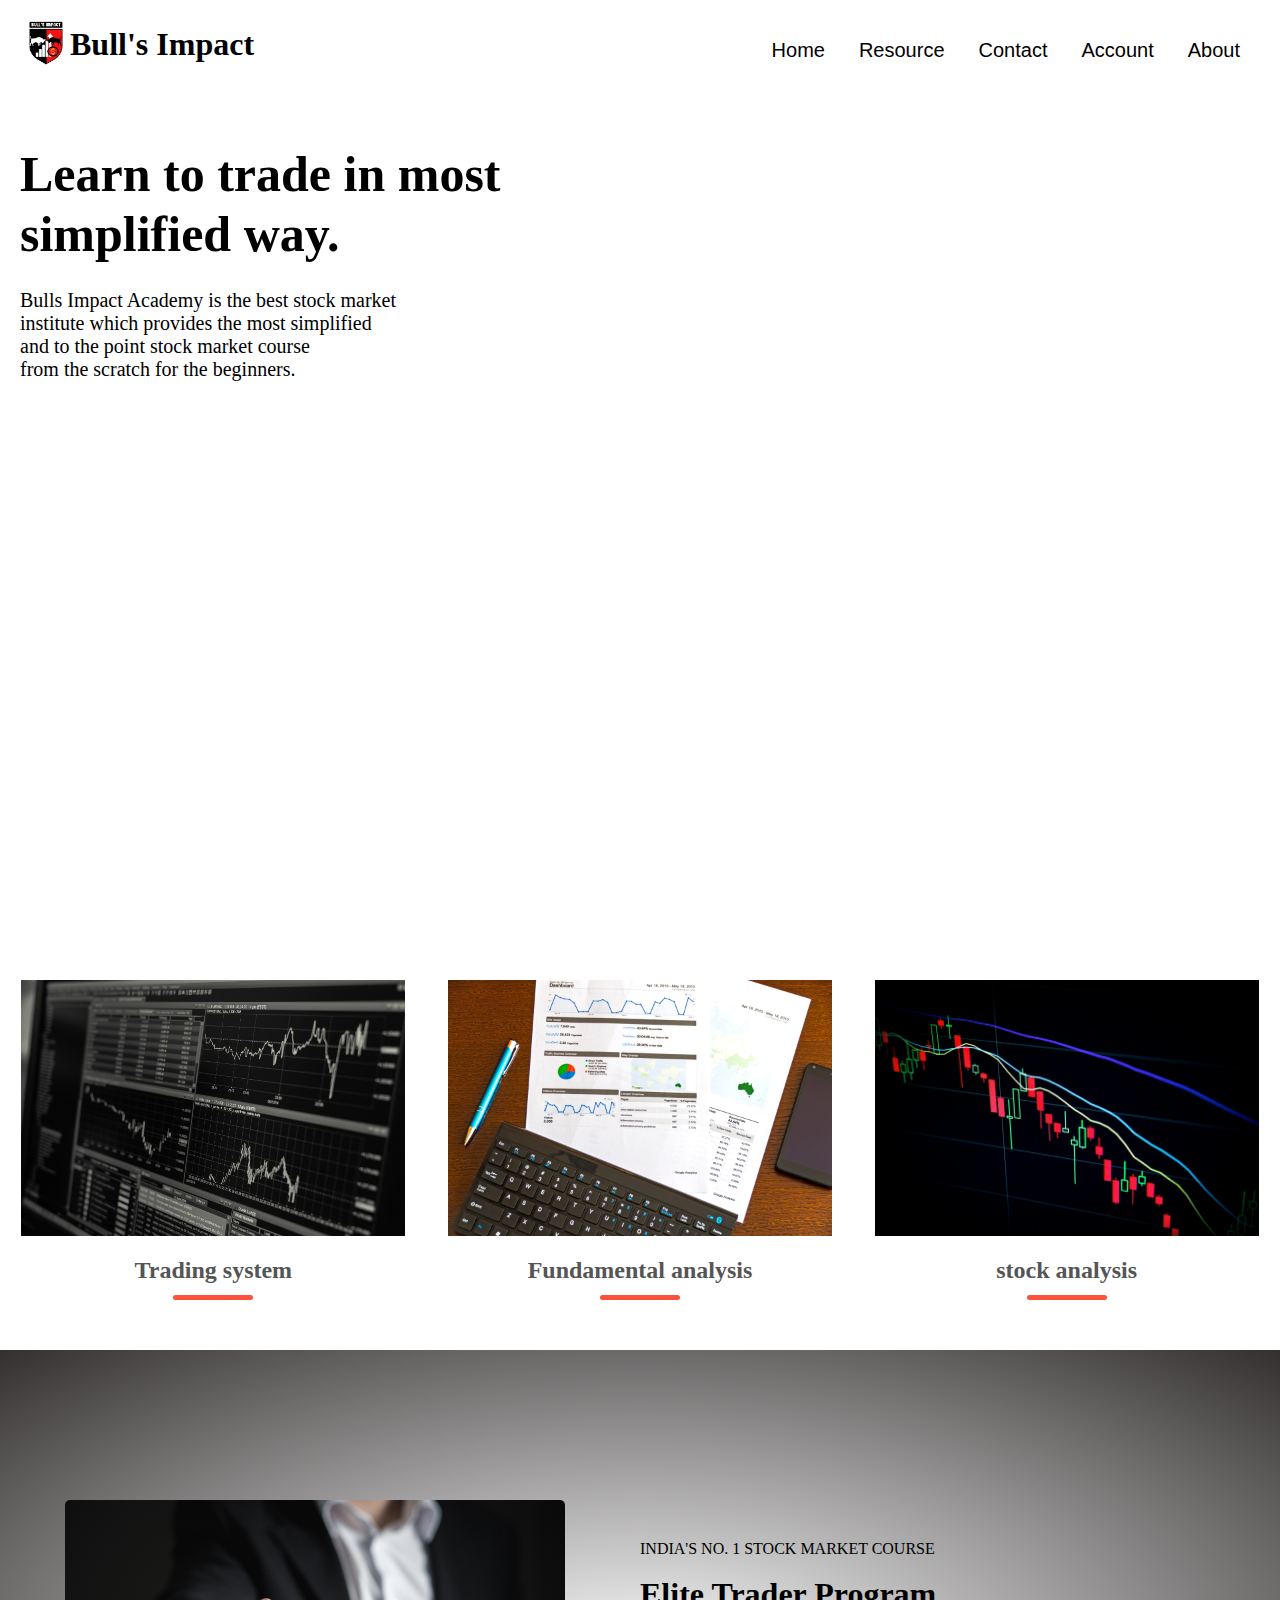
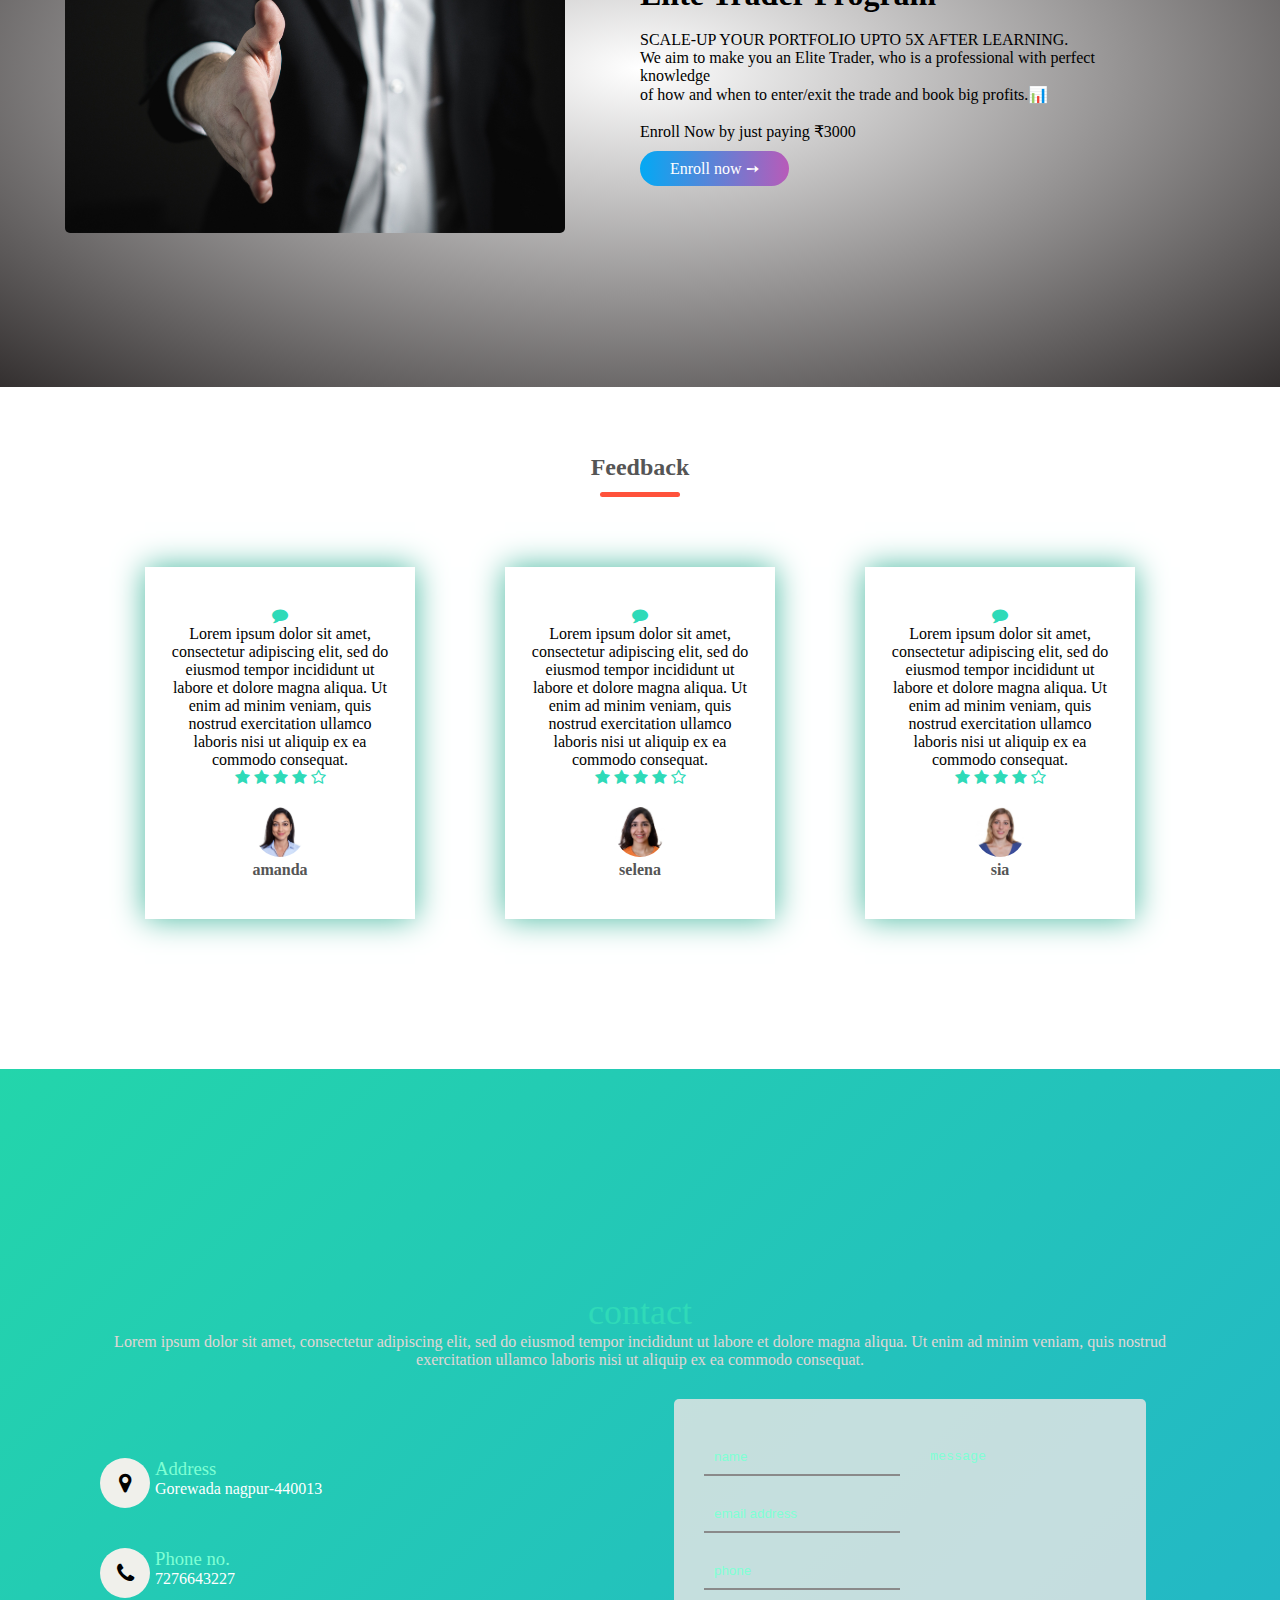
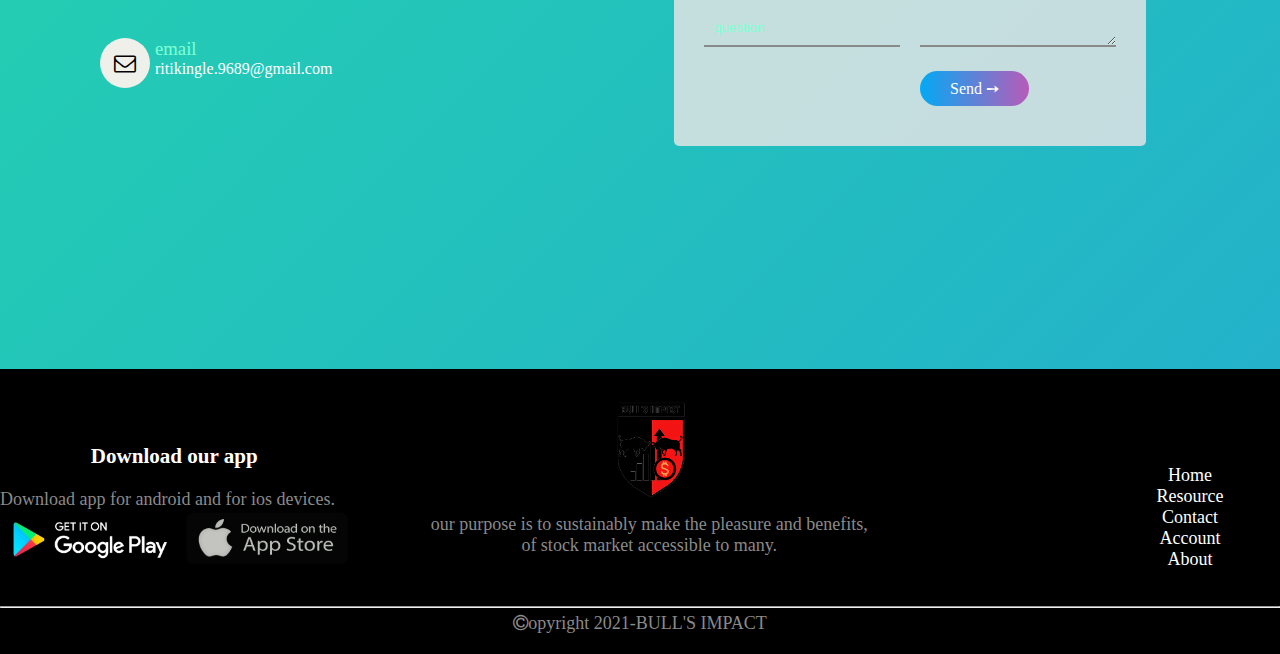
==== index.html @ 1a5db862 "f" ====
<!DOCTYPE html>
<html lang="en">
<head>
    <meta charset="UTF-8">
    <meta name="viewport" content="width=device-width, initial-scale=1.0">
    <meta http-equiv="X-UA-Compatible" content="ie=edge">
    <title>Bullsimpact</title>
    <link rel="icon" type="image/png" href="images/logo.png">
    <link rel="stylesheet"  href="css/main.css">
    <link rel="stylesheet" href="https://stackpath.bootstrapcdn.com/font-awesome/4.7.0/css/font-awesome.min.css">

</head>
<body>
    
  <!--------section 1-----> 
    <div class="header">
        <div class="container">
            <div class="navbar">
               <a href="" ><img src="images/logo.png" width="50px" height="45px" ></a>
                <h1>Bull's Impact</h1> 
                <nav>
                    <ul id="menu">
                        <li><a href="">Home</a></li>
                        <li><a href="">Resource</a></li>
                        <li><a href="">Contact</a></li>
                        <li><a href="">Account</a></li>
                        <li><a href="">About</a></li>
                    </ul>
                </nav>
               <div class="menu-icon"><i class="fa fa-bars" aria-hidden="true" onclick="menutoggle()"></i></div>
            </div>
<!----------section 2----------->
                <div class="row">
                    <div class="sec2">
                        <h1>Learn to trade in most<br> simplified way.</h1> 
                        <p> Bulls Impact Academy is the best stock market<br> institute which provides the most simplified<br> and to the point stock market course<br> from the scratch for the beginners.</p>
                    </div>
                    
                     
                </div>
        </div>
    </div>    
<!--three show images-----section 3---> 

                <div class="categories">
                    <div class="row"> 
                        <div class="column">
                            <img src="images/cat (1).jpg">
                            <h2 class="title">Trading system</h2>
                        </div>
                        
                        <div class="column">    
                            <img src="images/cat (2).jpg">
                            <h2 class="title">Fundamental analysis</h2>
                        </div> 

                        <div class="column">
                            <img src="images/cat (3).jpg">
                            <h2 class="title">stock analysis</h2>
                        </div>
                    </div>  
                </div>   
       
        
        <!-----seection 4 button------>
        <div class="container1">
            <div class="small-container">
                <div class="row">
                    <div class="colm">
                        <img class="colm-img" src="images/enrol-img.jpg">
                    </div>
                    <div class="colm">
                        <p>INDIA'S NO. 1 STOCK MARKET COURSE</p>
                        <br>
                        <h1>Elite Trader Program</h1>
                        <br>
                        <p>SCALE-UP YOUR PORTFOLIO UPTO 5X AFTER LEARNING.<br>
                        We aim to make you an Elite Trader, who is a professional with perfect knowledge<br>
                         of how and when to enter/exit the trade and book big profits.📊</p>
                         <br>
                         <p>Enroll Now by just paying ₹3000</p>
                         <a class="button" href="">Enroll now &#x2799;</a>
                    </div>

                </div>

            </div>

        </div>
<!-------comment section 5---->        
        <div class="comment-section">
            <h2 class="title-comment">Feedback </h2>
            <div class="container">
                <div class="row">                    
                    <div class="column-2">
                         
                            <i class="fa fa-comment" >	</i>
                            <p>Lorem ipsum dolor sit amet, consectetur adipiscing elit, sed do eiusmod tempor incididunt ut labore et dolore magna aliqua. 
                                Ut enim ad minim veniam, quis nostrud exercitation ullamco laboris nisi ut aliquip ex ea commodo consequat.
                                </p>
                                
                            <div class="rating">
                                <i class="fa fa-star"></i>	   			
                                <i class="fa fa-star"></i>
                                <i class="fa fa-star"></i>
                                <i class="fa fa-star"></i> 
                                <i class="fa fa-star-o"></i>  
                            </div>	
                            <img src="images/person1.jpg">
                            <h3>amanda</h3>
                    </div>
                    <div class="column-2">
                        <i class="fa fa-comment" >	</i>
                        <p>Lorem ipsum dolor sit amet, consectetur adipiscing elit, sed do eiusmod tempor incididunt ut labore et dolore magna aliqua. 
                            Ut enim ad minim veniam, quis nostrud exercitation ullamco laboris nisi ut aliquip ex ea commodo consequat.
                            </p>
                            
                        <div class="rating">
                            <i class="fa fa-star"></i>	   			
                            <i class="fa fa-star"></i>
                            <i class="fa fa-star"></i>
                            <i class="fa fa-star"></i> 
                            <i class="fa fa-star-o"></i>  
                        </div>	
                        <img src="images/person2.jpg">
                        <h3>selena </h3>
                    </div>
                    <div class="column-2">
                        <i class="fa fa-comment" >	</i>
                        <p>Lorem ipsum dolor sit amet, consectetur adipiscing elit, sed do eiusmod tempor incididunt ut labore et dolore magna aliqua. 
                            Ut enim ad minim veniam, quis nostrud exercitation ullamco laboris nisi ut aliquip ex ea commodo consequat.
                            </p>
                            
                        <div class="rating">
                            <i class="fa fa-star"></i>	   			
                            <i class="fa fa-star"></i>
                            <i class="fa fa-star"></i>
                            <i class="fa fa-star"></i> 
                            <i class="fa fa-star-o"></i>  
                        </div>	
                        <img src="images/person3.jpg">
                        <h3>sia</h3>
                    </div>


                </div>
            </div>
        </div>
<!-----contact us----->     
 
<section class="contact-2">
	<div class="content">
		<h1>contact</h1>
		<p>Lorem ipsum dolor sit amet, consectetur adipiscing elit, sed do eiusmod tempor incididunt ut labore et dolore magna aliqua. 
			Ut enim ad minim veniam, quis nostrud exercitation ullamco laboris nisi ut aliquip ex ea commodo consequat.</p>
	</div>		

	<div class="contain">
		<div class="contact-info">
			<div class="box">
				<div class="icon"><i class="fa fa-map-marker" aria-hidden="true"></i>
				</div>
					<div class="text">
						<h3>Address</h3>
						<p>Gorewada nagpur-440013</p>
					</div>    
			</div>    
			<div class="box">
				<div class="icon"><i class="fa fa-phone" aria-hidden="true"></i></div>
					<div class="text">
						<h3>Phone no.</h3>
						<p>7276643227</p>
					</div>    
			</div>    
			<div class="box">
				<div class="icon"><i class="fa fa-envelope-o" aria-hidden="true"></i>
				</div>
					<div class="text">
						<h3>email</h3>
						<p>ritikingle.9689@gmail.com</p>
					</div>    
			</div>    
	    </div>
<!-- my contact form -->

		<div class="contact-form">
			<div class="input-field">
				<input type="text" class="input" placeholder="name">
				<input type="text" class="input" placeholder="email address">
				<input type="text" class="input" placeholder="phone ">
				<input type="text" class="input" placeholder="question">
			</div>

			<div class="textarea">
				<textarea placeholder="message"></textarea>
				<div> <a class="button" href="">Send &#x2799;</a> </div>	

			</div>

		</div>

	</div>
</section>

 
<!------foooter------>
        <div class="footer">
            <div class="container">
                <div class="row">
                    <div class="column-fot1">
                        <h3>Download our app </h3>
                        <p>Download app for android and for ios devices.</p>
                        <a href=""><img  src="images/download4.jpg" width="179"></a>
                        <a href=""><img src="images/download3.png" width="165" ></a>
                    </div>
                    <div class="column-fot2">
                        <img src="images/logo.png" >
                        <p>our purpose is to sustainably make the pleasure and benefits,<br> of stock market accessible to many.</p>
                    </div>
                     
                    <div class="column-fot4">
                        <ul>
                            <h3></h3>
                               <li><a href="#top"> Home</a></li>
                               <li><a href=""> Resource</a></li>
                               <li><a href=""> Contact</a></li>
                               <li><a href=""> Account</a></li>
                               <li><a href=""> About</a></li>
                        </ul>
                    </div>
                
                </div>
            </div>
            <div>
                <hr>
                <p class="copyright"><i class="fa fa-copyright" aria-hidden="true"></i>opyright 2021-BULL'S IMPACT</p>
            </div>
        </div>
        <!--java script  -->
        <script>
            var MenuItems= document.getElementById("menu");
            menu.style.maxHeight="0px";
            function menutoggle(){
                        if(menu.style.maxHeight=="0px")
                        {
                            menu.style.maxHeight="200px";
                        }else
                        {
                            menu.style.maxHeight ="0px";
                        }
            }
        </script>
</body>
</html>
---- css/main.css ----
*{
    padding: 0;
    margin:0;
    box-sizing: border-box;
}
  /*section 1*/
.navbar{
        display:flex;
        align-items: center;
        padding:20px;      
}
nav{
    flex:1;
    text-align:right;
    
}
nav ul{
       display: inline-block;
       list-style-type: none;
}
nav ul li{
          display:inline-block;
          margin:10px;  
          margin-right: 20px;                
}
.container{
    max-width:1400px;
    margin:auto;    
}
nav ul li a{
    font-size: 20px;
    text-decoration: none;
    color:black;
    font-family:Verdana, Geneva, Tahoma, sans-serif;

}
nav ul li a:hover{
                    color:#ff523b;

}
.sec2 {
    flex-basis:50%;
    min-width:300px;
    margin-top: 30px;
    margin-right: 600px;
}
.sec2 h1{
        font-size: 50px;
        line-height: 60px;
        margin:25px 0;
} 
.sec2 p{
    font-size: 20px;
}
.header{
    background: url('banner1.jpg') no-repeat top center;
    background-size:cover;
    height:100vh;
}
.menu-icon{
     width:30px;
     color:#ff523b  ;
     display:  none;
    
 }
 /*section 2*/  
 .row{
    display: flex;
	 align-items: center;
	 flex-wrap: wrap;
	 justify-content: space-around;
     
} 
.categories{
    margin-top:80px;
}
 
.column{
    flex-basis: 30%;
    max-width: 1400px;
    margin-bottom: 30px;
}
.column img{
            width:100%;
}
/*section 3*/
.small-container{
                max-width: 1080px;
                margin:auto;
                padding-left: 25px;
                padding-right: 25px;
}
.title, .title-comment{
    text-align:center;
    margin:0 auto 20px;
    position: relative;
    
    line-height: 60px;
    color:#555;

}
.title-comment{
                position:relative;
                bottom:50px;
}
.title::after, .title-comment::after{
    content:'';
    background: #ff523b;
    width:80px;
    height: 5px;
    border-radius:5px;
    position: absolute;
    bottom:0;
    left:50%;
    transform: translateX(-50%); 
}
 /*section 4*/
.container1{
     
    background:radial-gradient(#fff,#2e2a2a) no-repeat top center;
     background-size: 1350px;
    padding-top: 150px;
    padding-bottom: 150px;
    position:relative;
  
    
}
.colm-img{
    width: 500px;
    margin-left: -60px;
    border-radius: 5px;
    
           
}
.colm {
    flex-basis: 50%;
    min-width:300px;
  
}
.colm a, .textarea a  {
    color:white;
    display:inline-block;
    background:linear-gradient(90deg, #03a9f4, #f441a5, #ffeb3b, #03a9f4);
    border-radius: 20px;
    text-decoration: none;
    padding: 8px 30px;
    margin: 10px 0	;
    transition: background .5s ;
    background-size: 400%;
}
.colm a:hover, .textarea  a:hover {
          animation: animate 8s linear infinite;
}
@keyframes animate{

    0%
    {
        background-position: 0%;
    }
    100%
    {
        background-position:400%;
    }
}

/*comment section 5*/
.comment-section{
	padding:100px;

}
.column-2{
	flex-basis: 25%;
	padding:10px;
	min-width: 200px;
	margin-bottom: 50px; 
	transition: transform 0.5s;
}  
 
column-2 p{
    font-size: 12px;
}
.rating .fa{
        color:#2fdab8;
}
.column-2:hover{
        transform:scale(1.2);
}
.comment-section .column-2{
							text-align:center ;
							padding:40px 20px;
							box-shadow: 0 0  30px 0 rgb(72, 185, 161);
							cursor: pointer;
}
.comment-section .column-2 img{
								width:50px;
								margin-top: 20px;
								border-radius: 50%;

}
.fa-comment{
				color:#2fdab8;
}
.comment-section .column-2 h3{
								font-family: 600;
								color:#555;
								font-size: 16px;
}
/*----footer-----*/
.footer{
    background:black;
    color:#8a8a8a;
    font-size: 18px;
    padding:60px 0 20px;
    
}
.footer p{
       color:#8a8a8a;

}
.footer h3{
color:#fff;
margin-bottom: 20px;
text-align: center;
}
.column-fot1, .column-fot2, .column-fot3, .column-fot4 {
min-width:180px;
margin-bottom:20px;
}

.column-fot2{
       flex:1;
       text-align:center;
       position: relative;
       right:75px;
       bottom:30px;
}
.column-fot2 p{
                text-align:center; 
}
.column-fot2 img{
width:100px;
height:70;
margin-bottom: 10px;
}
.column-fot3, .column-fot4{
   flex-basis:5%;
   text-align:center;
}
ul{
list-style-type:none;
}
.copyright{
       text-align:center;
       padding-top: 5px;
}

.column-fot4 a{
                text-decoration: none;
                color:#fcffff;
}
.column-fot4 a:hover{
                color:#dbff3b;
}
/*contact us*/
.contact-2{
	position:relative;
	min-height: 100vh;
	padding:50px 100px;
	display: flex;
	justify-content: center;
	align-items: center;
	flex-direction: column;
    background: linear-gradient(-45deg, #ee7752, #e73c7e, #23a6d5, #23d5ab);
	background-size: 400% 400%;
	animation: gradient 15s ease infinite;	 
}
@keyframes gradient {
	0% {
		background-position: 0% 50%;
	}
	50% {
		background-position: 100% 50%;
	}
	100% {
		background-position: 0% 50%;
	}
}






.contact-2 .content h1{
	font-size: 36px;
	font-weight: 500;
	color:#2fdab8;
	text-align: center;
}
.content p{
	font-weight: 300;
	color:#e0d6d6;
	text-align: center;

}
.contain{
		width:100%;
		display: flex;
		justify-content: center;
		align-items: center;
		margin-top:30px;
} 
/* faltu */
.contain .contact-info{   
			width:50%;
			display:flex;
			flex-direction: column;
}
 .contain .contact-info .box{
	 position:relative;
	 padding:20px 0;
	 display: flex;
 }
 .contain .contact-info .box{
	 min-width: 60px;
	 padding:20px 0;
	 display: flex;
	}
.contain .contact-info .box .icon{
		min-width:50px;
		height:50px;
		background: rgb(240, 240, 235);
		display: flex;
		justify-content: center;
		align-items: center;
		font-size: 22px;
		border-radius: 50%;
		margin-right: 5px;
}
.contain .contact-info .box .text{
	display: flex;
	font-size:16px;
	color:#fff;
	flex-direction:column;
	font-weight: 300;
}
.contain .contact-info .box .text h3{
		font-weight: 500;
		color:aquamarine;
}
.contact-form{
	max-width:550px;
	margin:0 auto;
	background-color:rgba(238, 230, 230, 0.8);
	border-radius: 5px;
	padding:30px;
	display:flex;
	box-shadow: rgba(89, 203, 231, 0.5);
}
.input-field{
			 display: flex;
			 flex-direction: column;
			 margin-right: 20px;
}
.input-field,
.textarea{
		width:50%;
}

 .input,
  .textarea textarea{
					 margin: 10px 0;
					 background:transparent;
					 border:0;
					 border-bottom:2px solid #8a8a8a;
					 padding:10px;
					 color:hsl(20, 1%, 50%);
					 width:100%;
}
.textarea textarea{
			height: 208px;
}
::-webkit-input-placeholder{
	color:aquamarine;
}
::-moz-input-placeholder {
	color:aquamarine;
}
::-ms-input-placeholder{
	color:chartreuse;
}
@media screen and (max-width:600px){
	.contact-form{
				flex-direction: column;

	}
	.textarea textarea{
						height:50px;
	}
}
 
/* -----mobile type---- */
 @media only screen and (max-width:850px){
     nav ul{
         position:absolute;
         top:90px;
         left:0;
         background: #333;
         width:100%;
         overflow: hidden ;
         transition: max-height 0.5s;
     }
     nav ul li{
         display:block;
         margin-right:50px;
         margin-top: 10px;
         margin-bottom: 10px;
     }
     nav ul li a{
         color:#fcffff;
     }
     .menu-icon{
           display:block;
         cursor:pointer;

     }
 }
/* media query */

@media only screen and (max-width:600px){
    .row{
        text-align:center;
        

    }
    .column-fot1,.column-fot2, .column-fot4  {
        flex-basis: 100%;
    }
    .column-fot2{
        margin-left: 140px;   
    }
    .contain{
            flex-direction: column;
    }
    .colm-img{
        max-width:400px;
        }
    .colm{
        margin-left: 22px;
    }    
     .contact-form, .input-field{
         width:100%;
     }
     .sec2{
         margin-left:380px;
          
     }
}
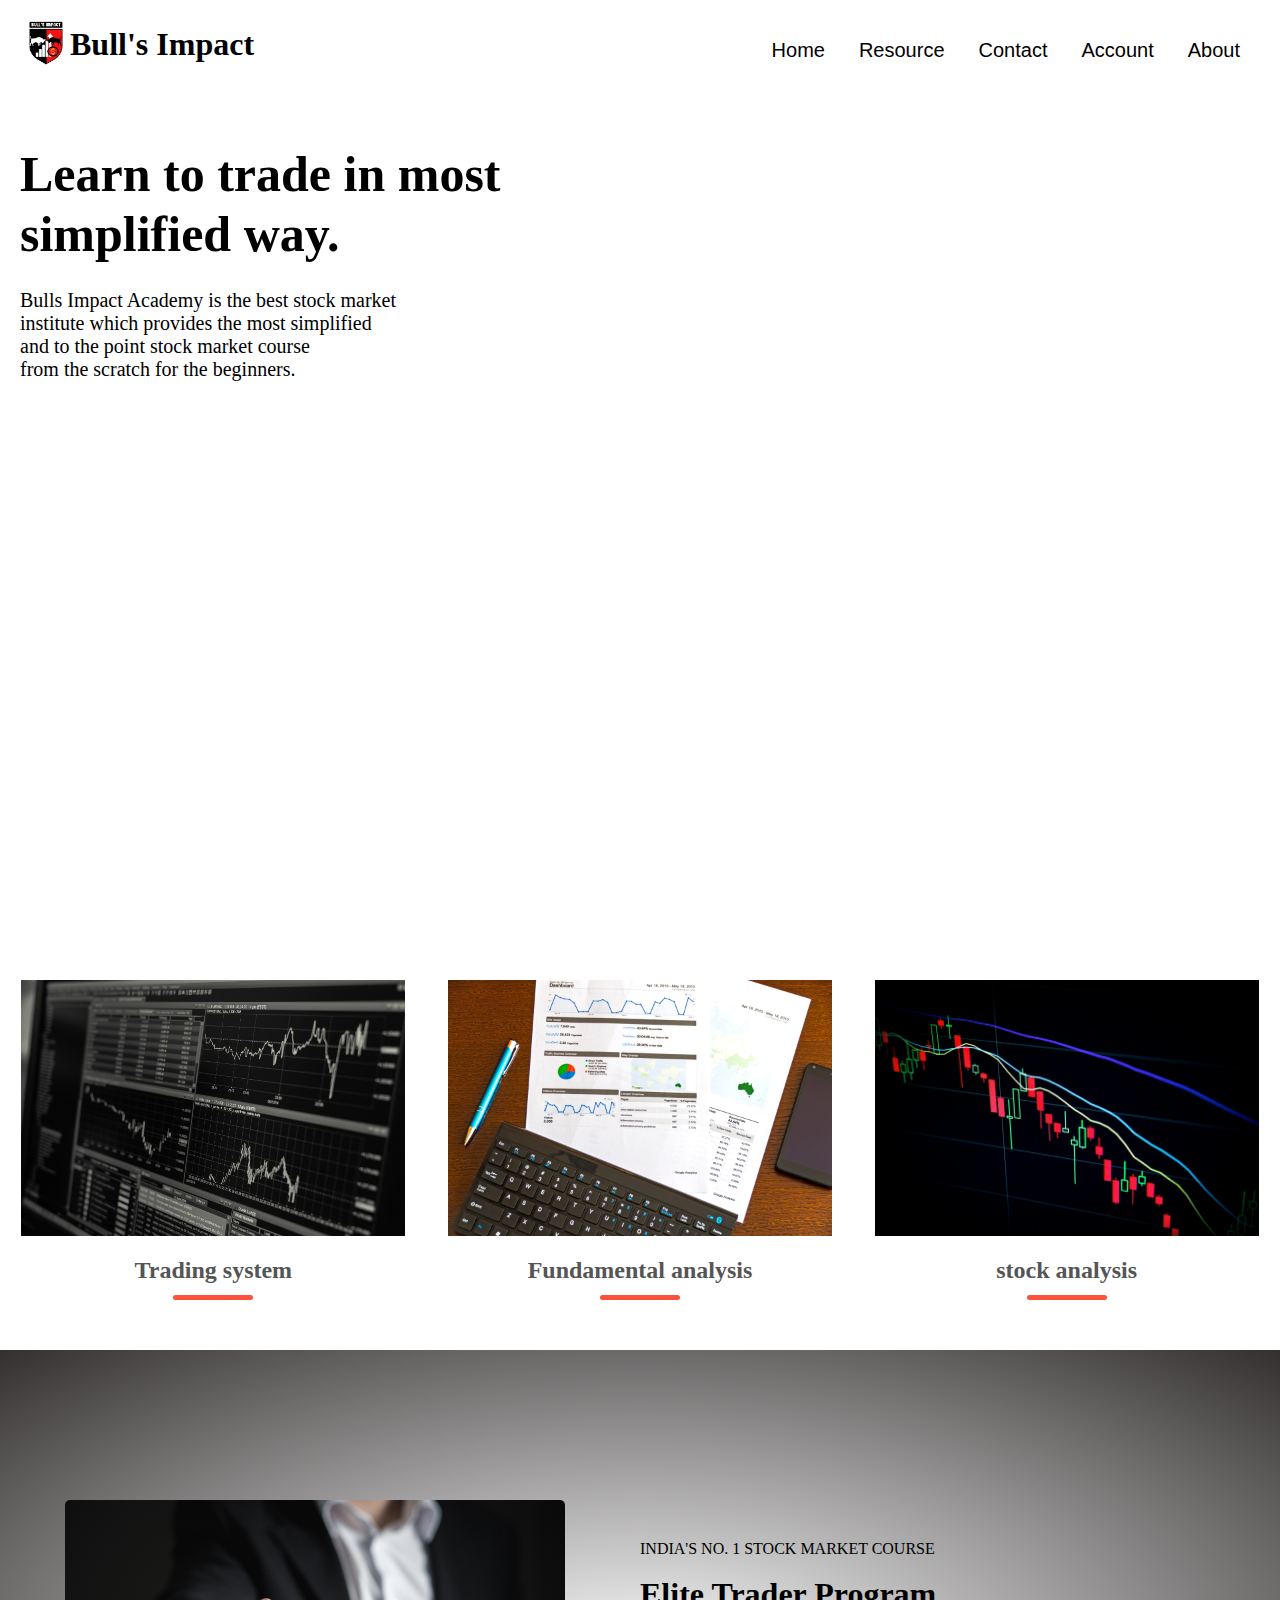
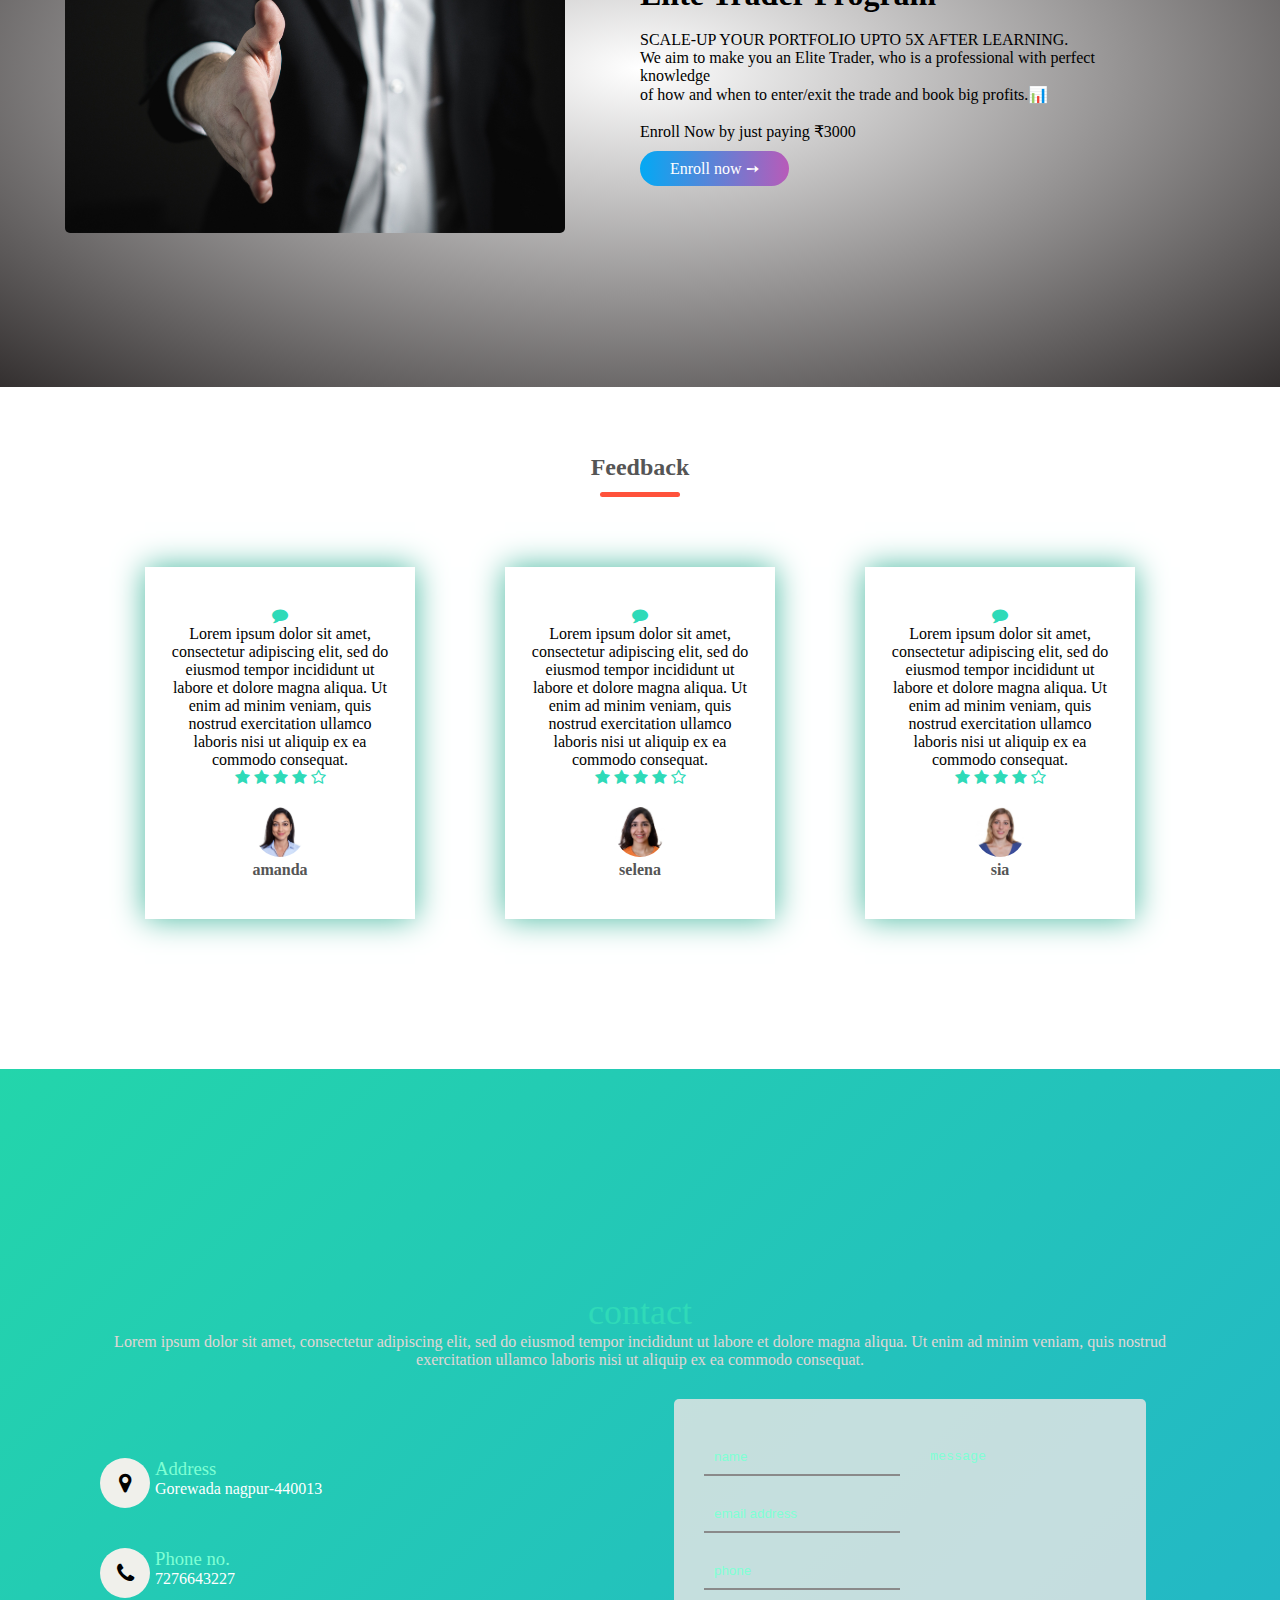
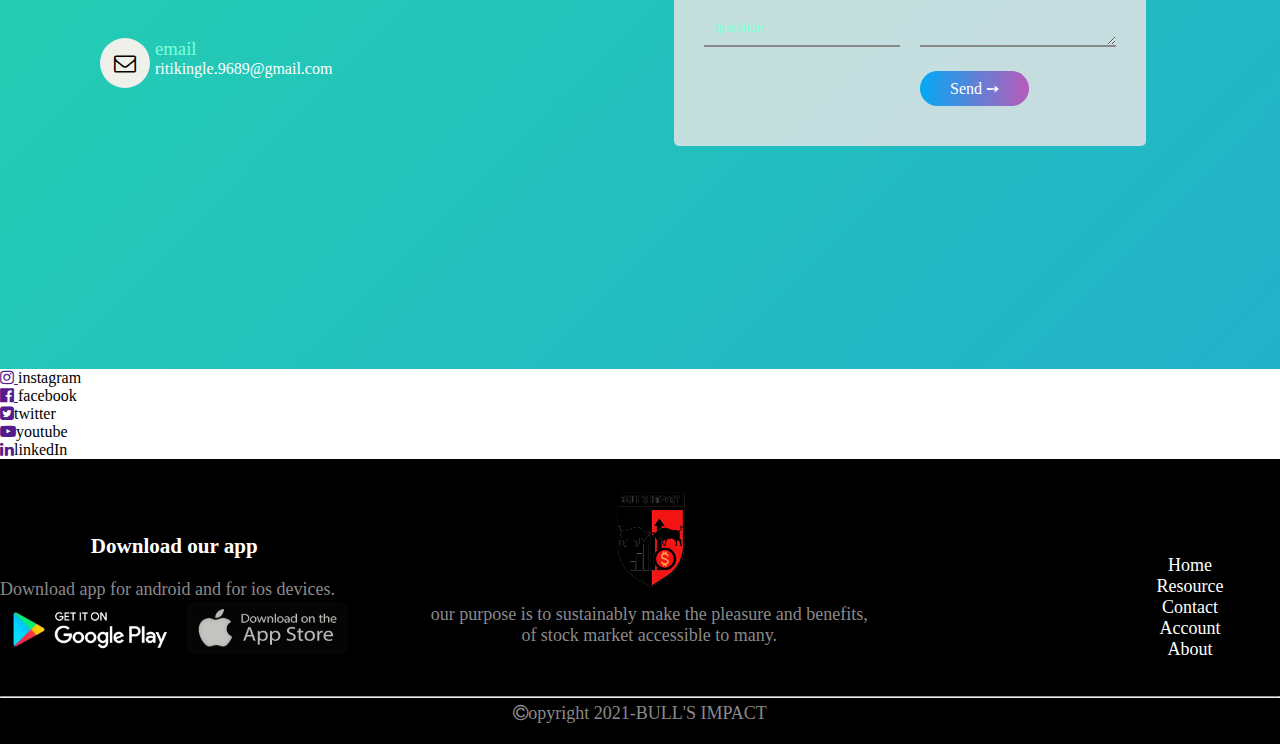
==== commit 77c07008: "Update index.html" ====
--- a/index.html
+++ b/index.html
@@ -198,10 +198,22 @@
 			</div>
 
 		</div>
-
+                    
 	</div>
 </section>
-
+<!-- ------socialize---- -->
+<div class="social">
+    <div class="next">
+        <ul>
+            <li><a href> <i class="fa fa-instagram" aria-hidden="true"></i> </a>instagram</li>
+            <li><a href> <i class="fa fa-facebook-official" aria-hidden="true"></i> </a>facebook</li>
+            <li><a href> <i class="fa fa-twitter-square" aria-hidden="true"></i></a>twitter</li>
+            <li><a href> <i class="fa fa-youtube-play" aria-hidden="true"></i></a>youtube</li>
+            <li><a href> <i class="fa fa-linkedin" aria-hidden="true"></i></a>linkedIn</li>
+
+        </ul>
+    </div>
+</div>
  
 <!------foooter------>
         <div class="footer">
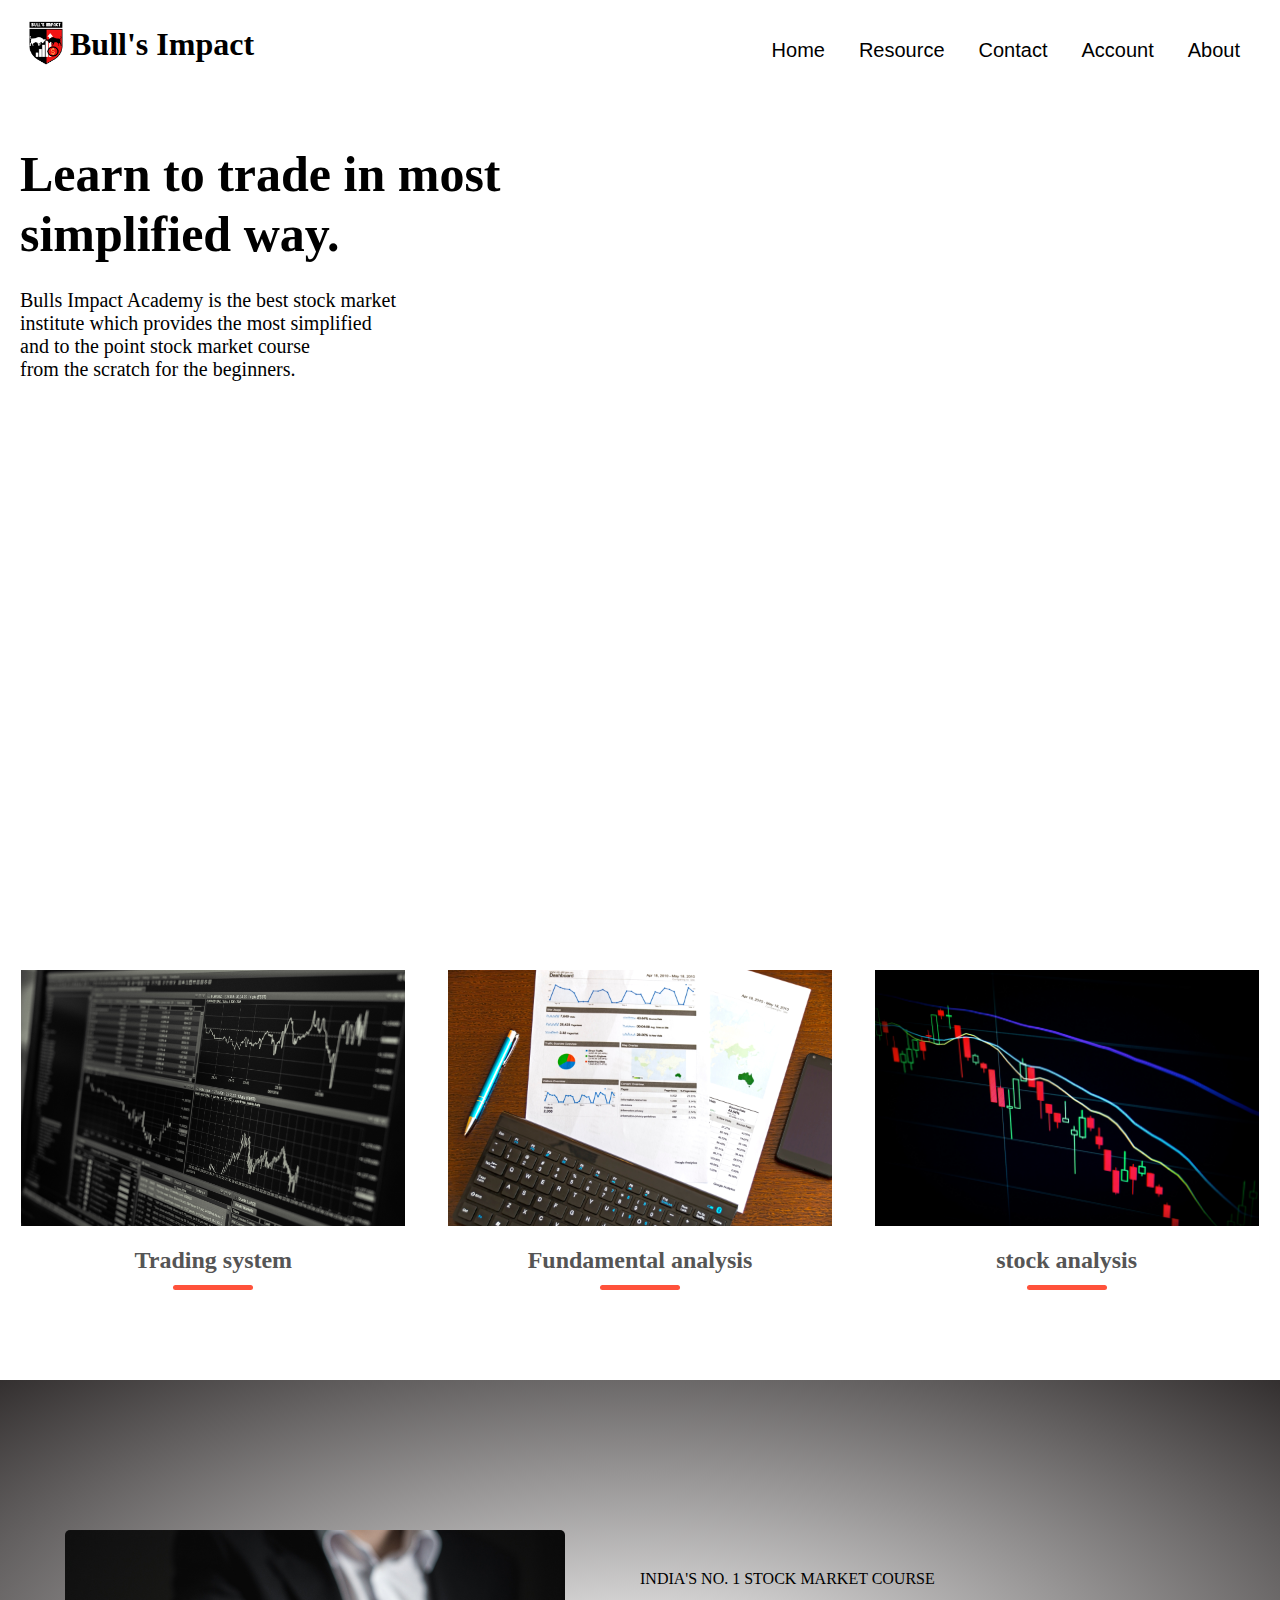
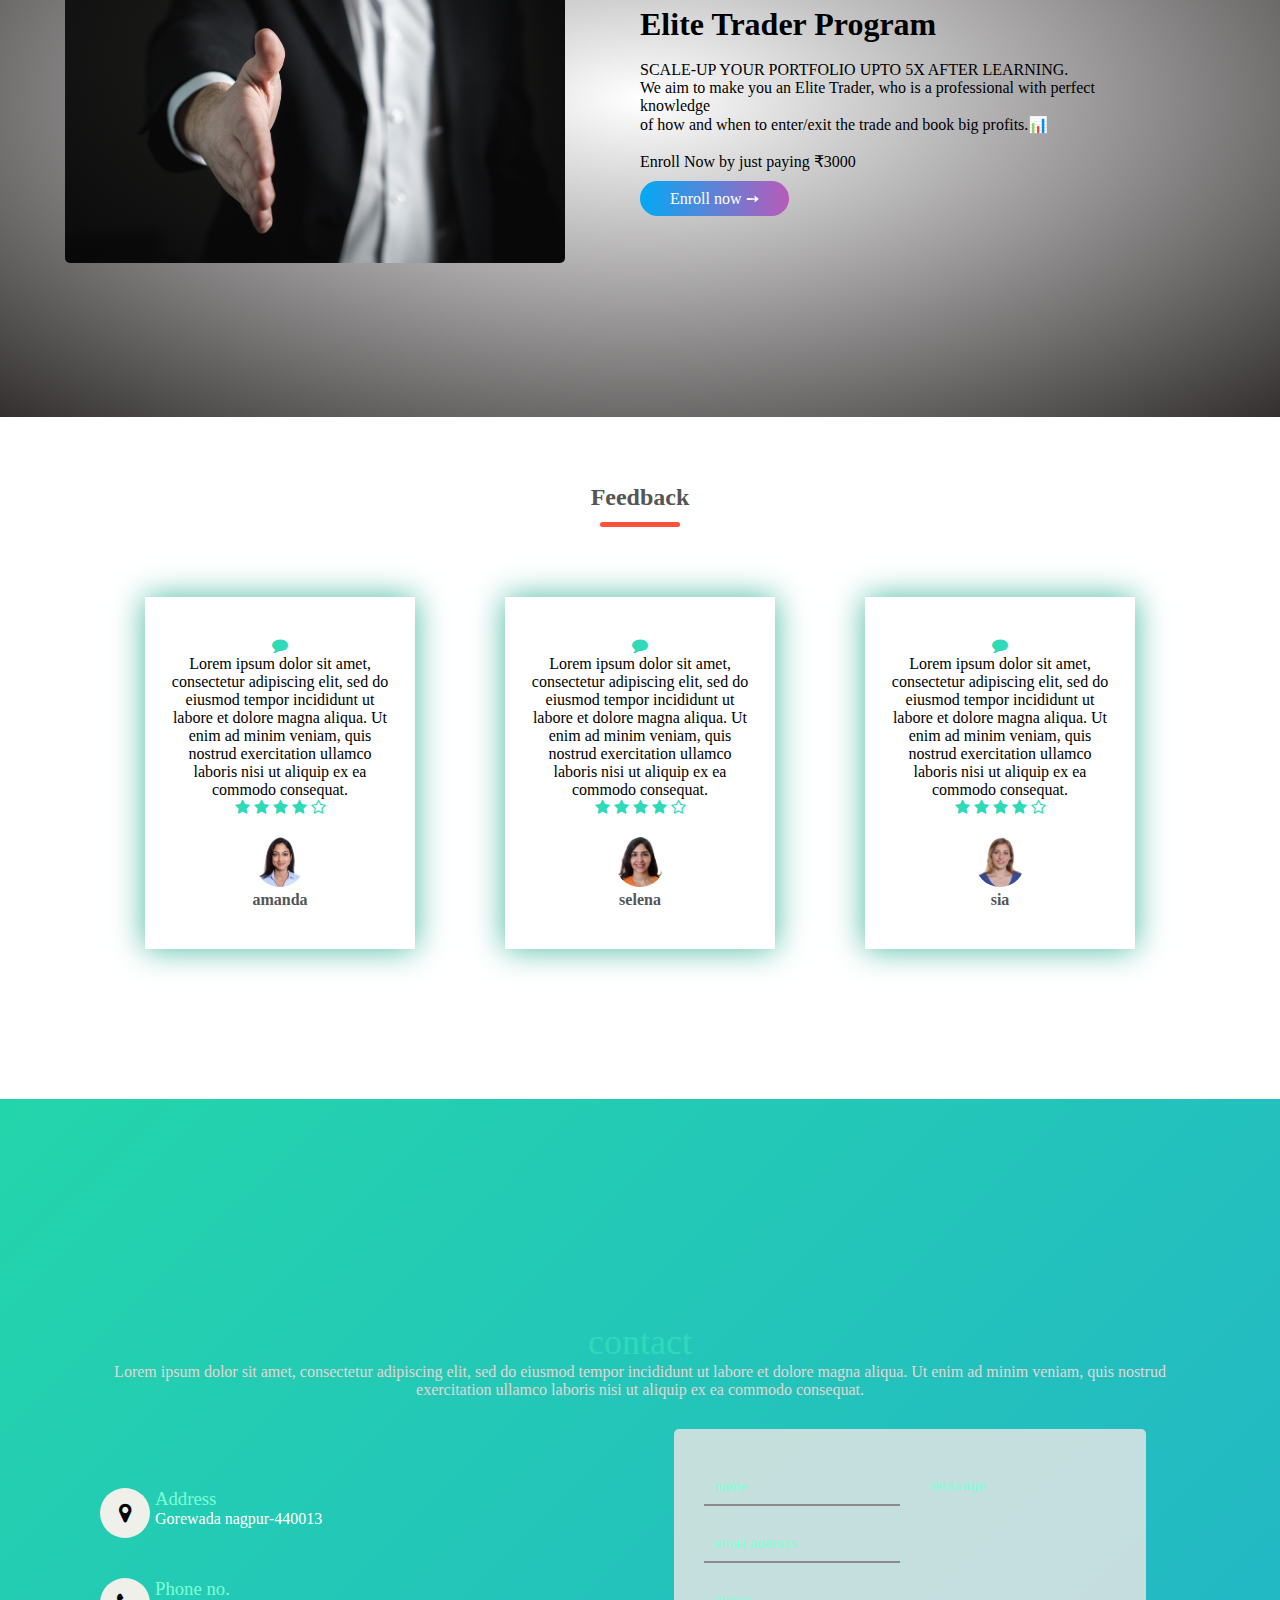
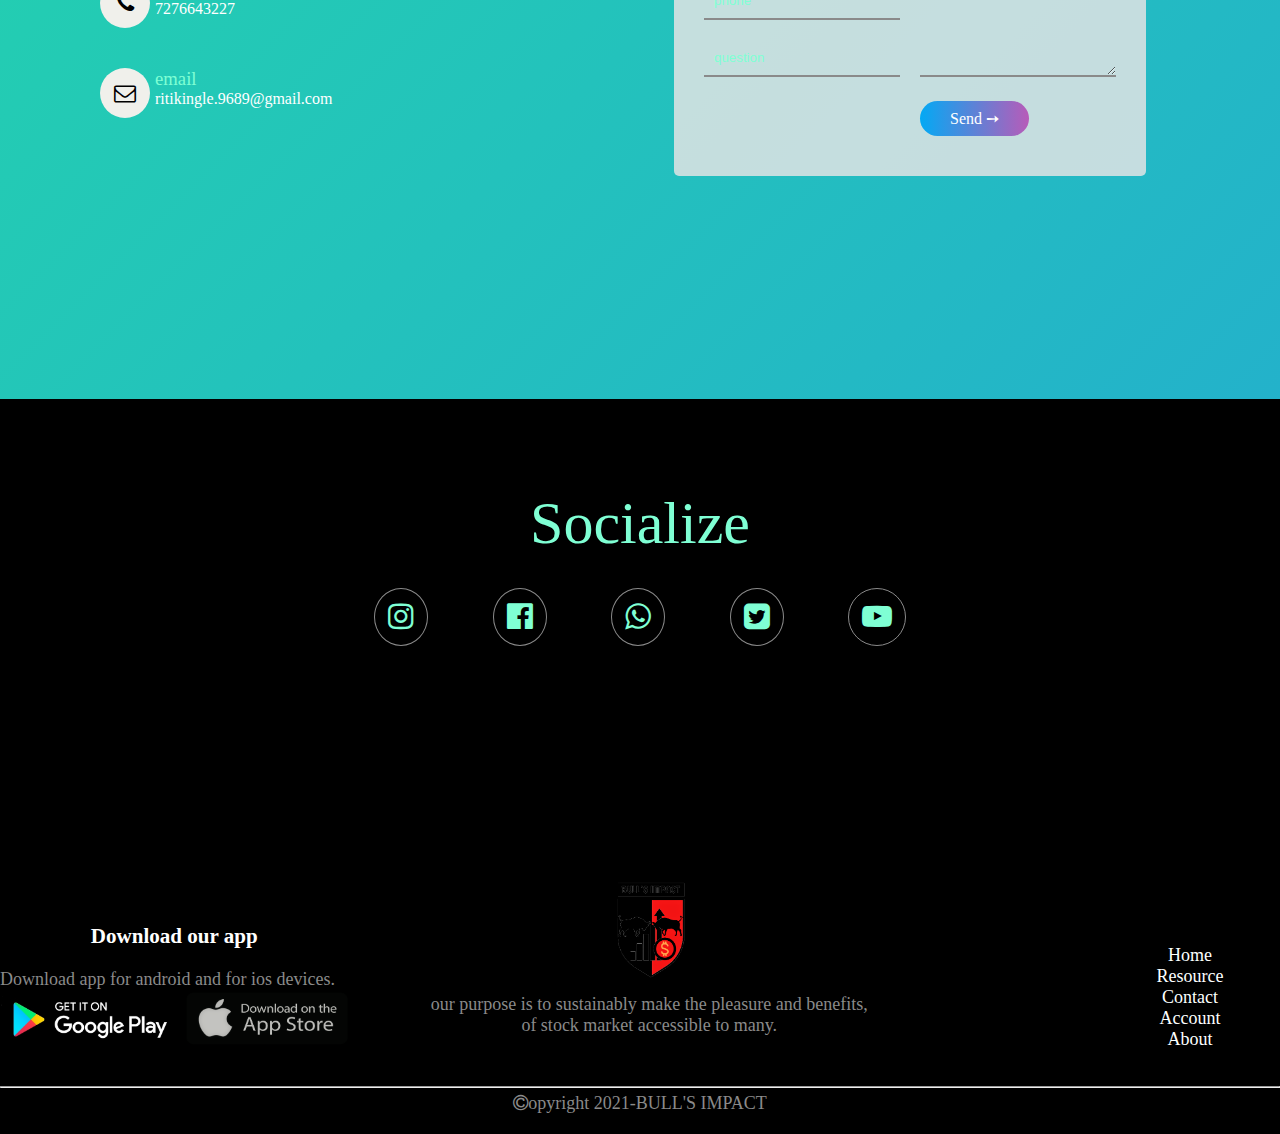
==== commit 21274cb6: "done" ====
--- a/index.html
+++ b/index.html
@@ -198,27 +198,30 @@
 			</div>
 
 		</div>
-                    
+
 	</div>
 </section>
-<!-- ------socialize---- -->
-<div class="social">
-    <div class="next">
-        <ul>
-            <li><a href> <i class="fa fa-instagram" aria-hidden="true"></i> </a>instagram</li>
-            <li><a href> <i class="fa fa-facebook-official" aria-hidden="true"></i> </a>facebook</li>
-            <li><a href> <i class="fa fa-twitter-square" aria-hidden="true"></i></a>twitter</li>
-            <li><a href> <i class="fa fa-youtube-play" aria-hidden="true"></i></a>youtube</li>
-            <li><a href> <i class="fa fa-linkedin" aria-hidden="true"></i></a>linkedIn</li>
-
-        </ul>
-    </div>
-</div>
+<!-- socialize -->
  
+
 <!------foooter------>
         <div class="footer">
             <div class="container">
                 <div class="row">
+
+                    <div class="social">
+                        <h1>Socialize</h1>
+                         <ul>
+                            <li><a href=""> <i class="fa fa-instagram" aria-hidden="true"></i></a> </li>
+                            <li><a href> <i class="fa fa-facebook-official" aria-hidden="true"></i> </a> </li>
+                            <li><a href=""><i class="fa fa-whatsapp" aria-hidden="true"></i></a></li>
+                            <li><a href> <i class="fa fa-twitter-square" aria-hidden="true"></i></a>   </li>
+                            <li><a href> <i class="fa fa-youtube-play" aria-hidden="true"></i></a> </li>
+                 
+                        </ul>
+                    </div>
+
+
                     <div class="column-fot1">
                         <h3>Download our app </h3>
                         <p>Download app for android and for ios devices.</p>
--- a/css/main.css
+++ b/css/main.css
@@ -43,6 +43,7 @@
     min-width:300px;
     margin-top: 30px;
     margin-right: 600px;
+    position:relative;
 }
 .sec2 h1{
         font-size: 50px;
@@ -54,8 +55,10 @@
 }
 .header{
     background: url('banner1.jpg') no-repeat top center;
-    background-size:cover;
+    background-size:1350px;
     height:100vh;
+    
+    
 }
 .menu-icon{
      width:30px;
@@ -72,13 +75,16 @@
      
 } 
 .categories{
-    margin-top:80px;
+    margin-top:80px;   
+    max-width:1400px;
+    margin: 70px auto;    
+
 }
  
 .column{
     flex-basis: 30%;
     max-width: 1400px;
-    margin-bottom: 30px;
+    
 }
 .column img{
             width:100%;
@@ -259,7 +265,7 @@
                 color:#fcffff;
 }
 .column-fot4 a:hover{
-                color:#dbff3b;
+                color:#f147e8;
 }
 /*contact us*/
 .contact-2{
@@ -273,6 +279,8 @@
     background: linear-gradient(-45deg, #ee7752, #e73c7e, #23a6d5, #23d5ab);
 	background-size: 400% 400%;
 	animation: gradient 15s ease infinite;	 
+    max-width:1400px;
+    margin:auto;  
 }
 @keyframes gradient {
 	0% {
@@ -455,8 +463,46 @@
          margin-left:380px;
           
      }
-}
-
+     
+     
+}
+
+.social{
+        width: 1400px;
+        height: 50vh;
+        text-align: center;
+        max-width:1400px;
+        margin:auto;  
+        background: black;
+        
+        
+}
+.social h1{
+            font-weight:lighter;
+            font-size:60px;
+            color:aquamarine;
+            
+            padding-top:30px;
+            margin-bottom: 0;
+
+}
+.social ul li{
+                display: inline-block;
+                margin:30px 30px;
+                font-size: 30px;
+                padding:11px 13px;
+                color:#f3946f;
+                border:1px solid #8a8a8a;
+                border-radius: 50%;
+                list-style: none;
+}
+.social ul li i{
+    color:aquamarine;
+}
+.social ul li i:hover{
+                        color:#ff523b;
+                        
+}
  
 
 
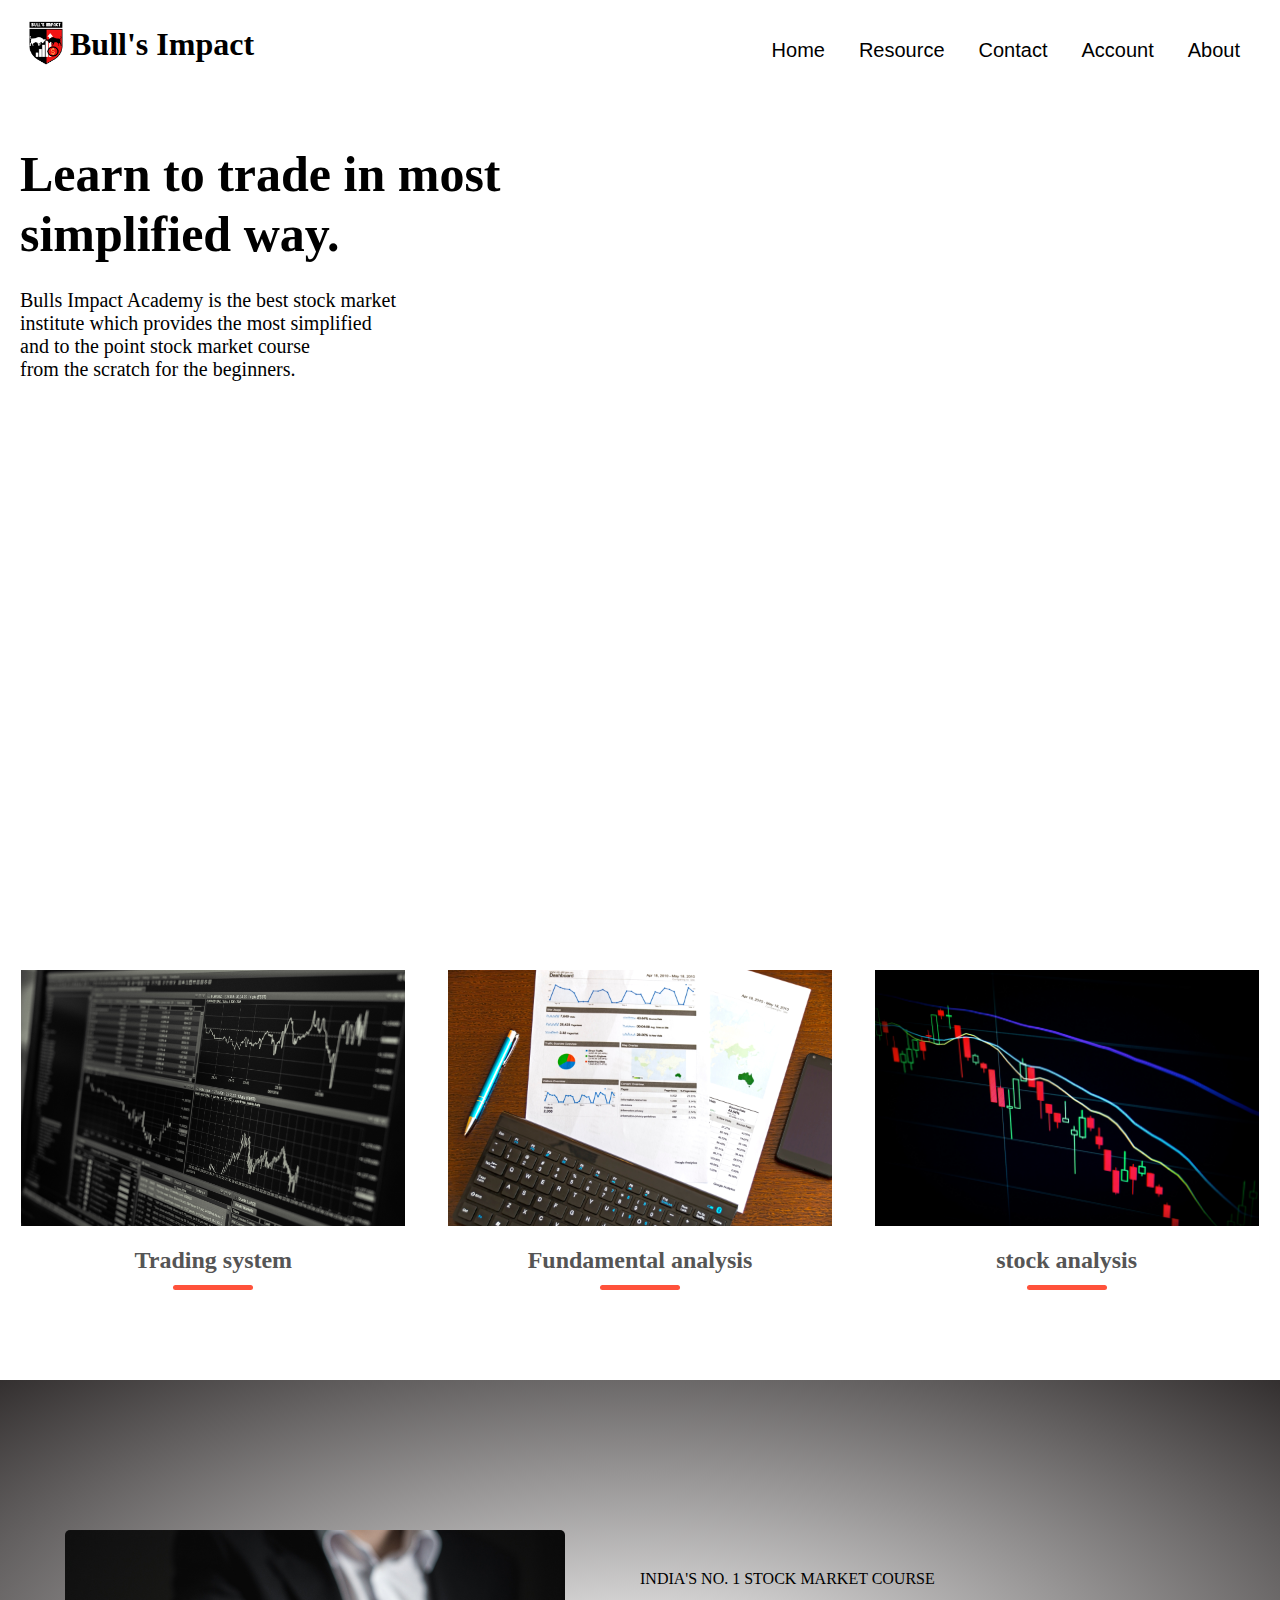
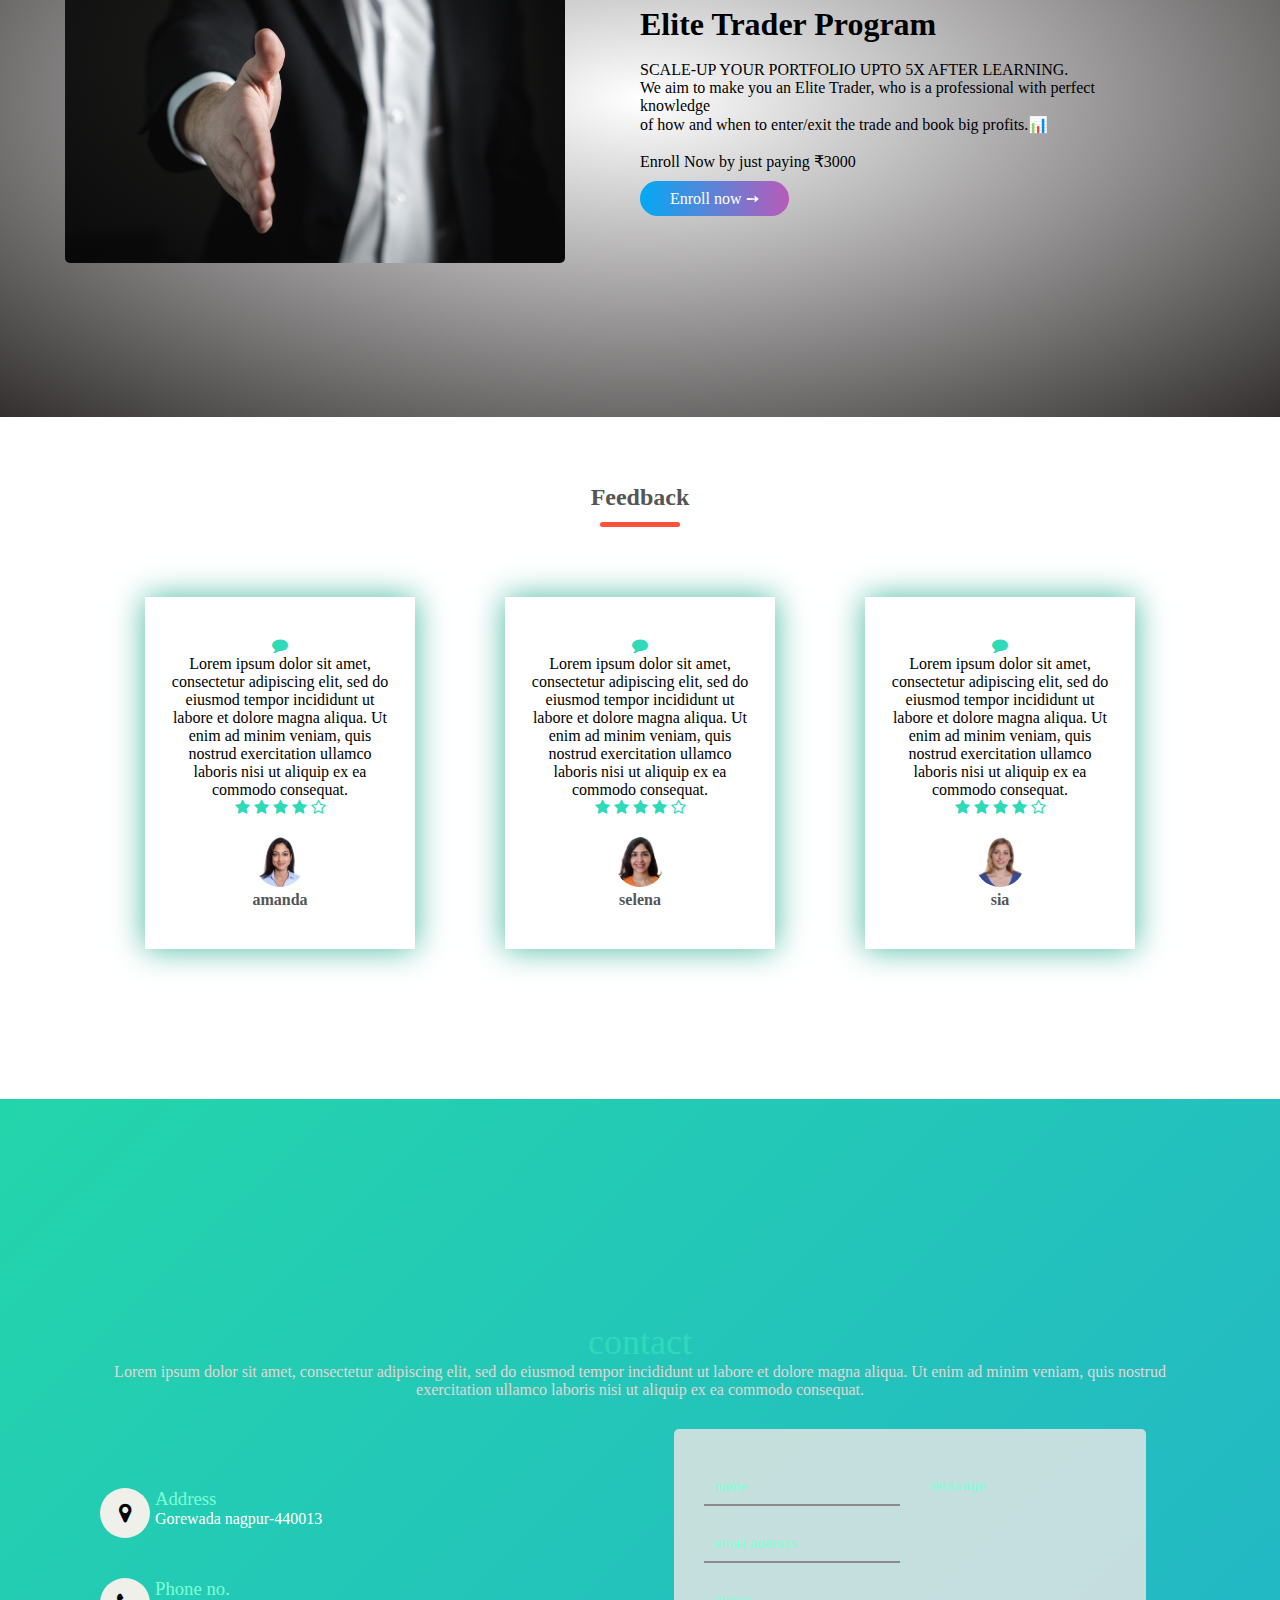
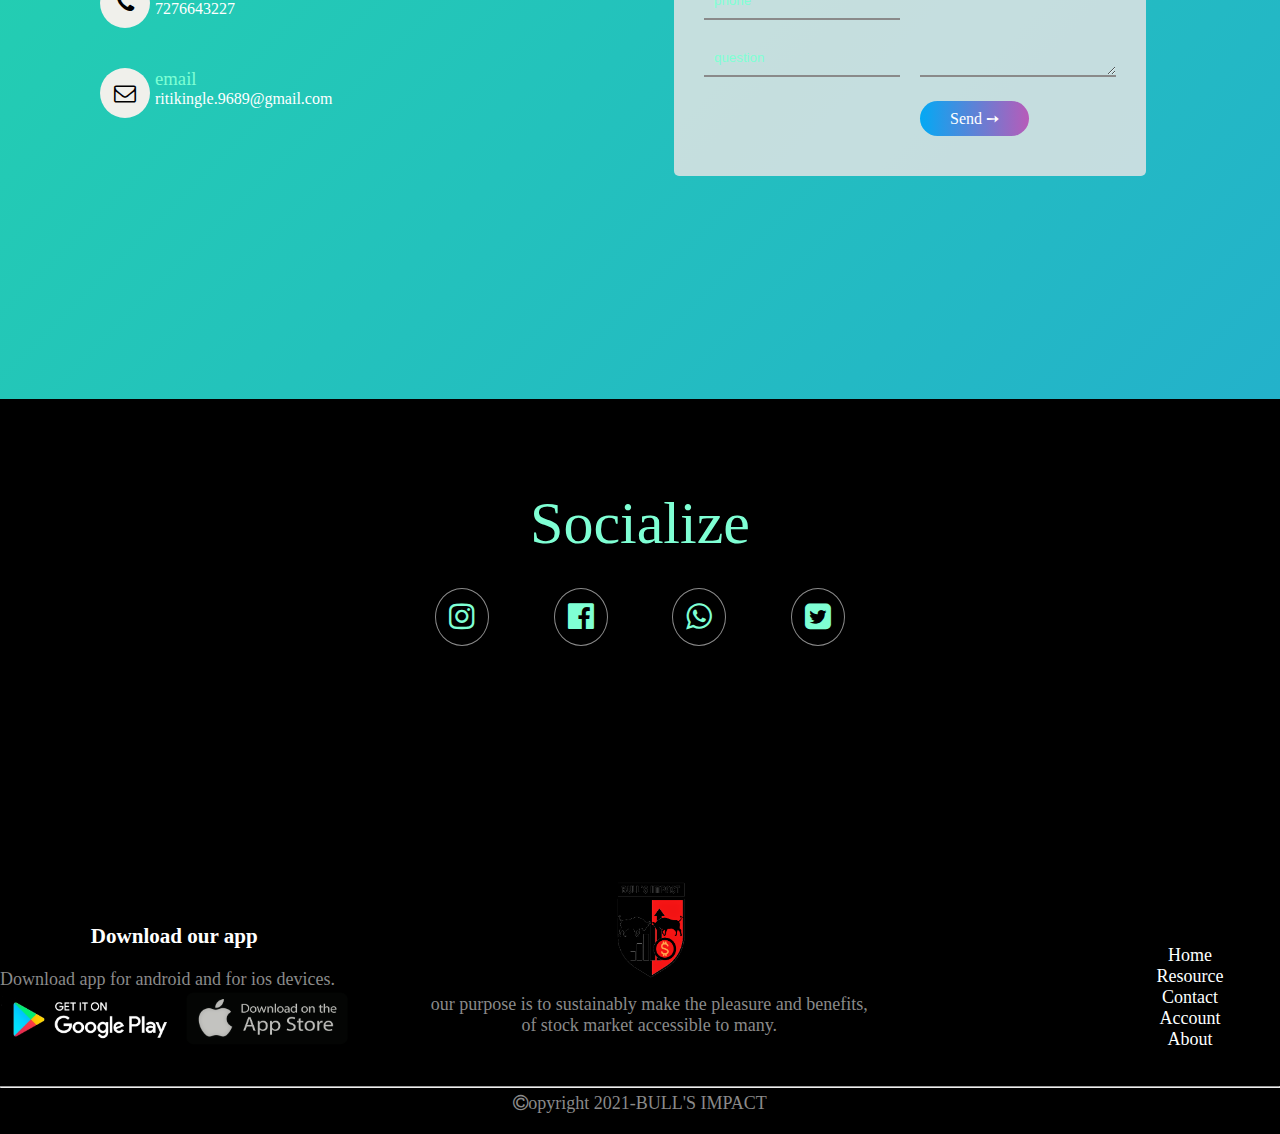
==== commit 6d8e1f69: "done" ====
--- a/index.html
+++ b/index.html
@@ -216,7 +216,7 @@
                             <li><a href> <i class="fa fa-facebook-official" aria-hidden="true"></i> </a> </li>
                             <li><a href=""><i class="fa fa-whatsapp" aria-hidden="true"></i></a></li>
                             <li><a href> <i class="fa fa-twitter-square" aria-hidden="true"></i></a>   </li>
-                            <li><a href> <i class="fa fa-youtube-play" aria-hidden="true"></i></a> </li>
+                            
                  
                         </ul>
                     </div>
--- a/css/main.css
+++ b/css/main.css
@@ -449,7 +449,7 @@
     }
     .contain{
             flex-direction: column;
-    }
+     }
     .colm-img{
         max-width:400px;
         }
@@ -460,8 +460,14 @@
          width:100%;
      }
      .sec2{
-         margin-left:380px;
+         margin-left:500px;
           
+          
+     }
+     .contact-info{
+         width:100%;
+         position: relative;
+         right:50px;
      }
      
      
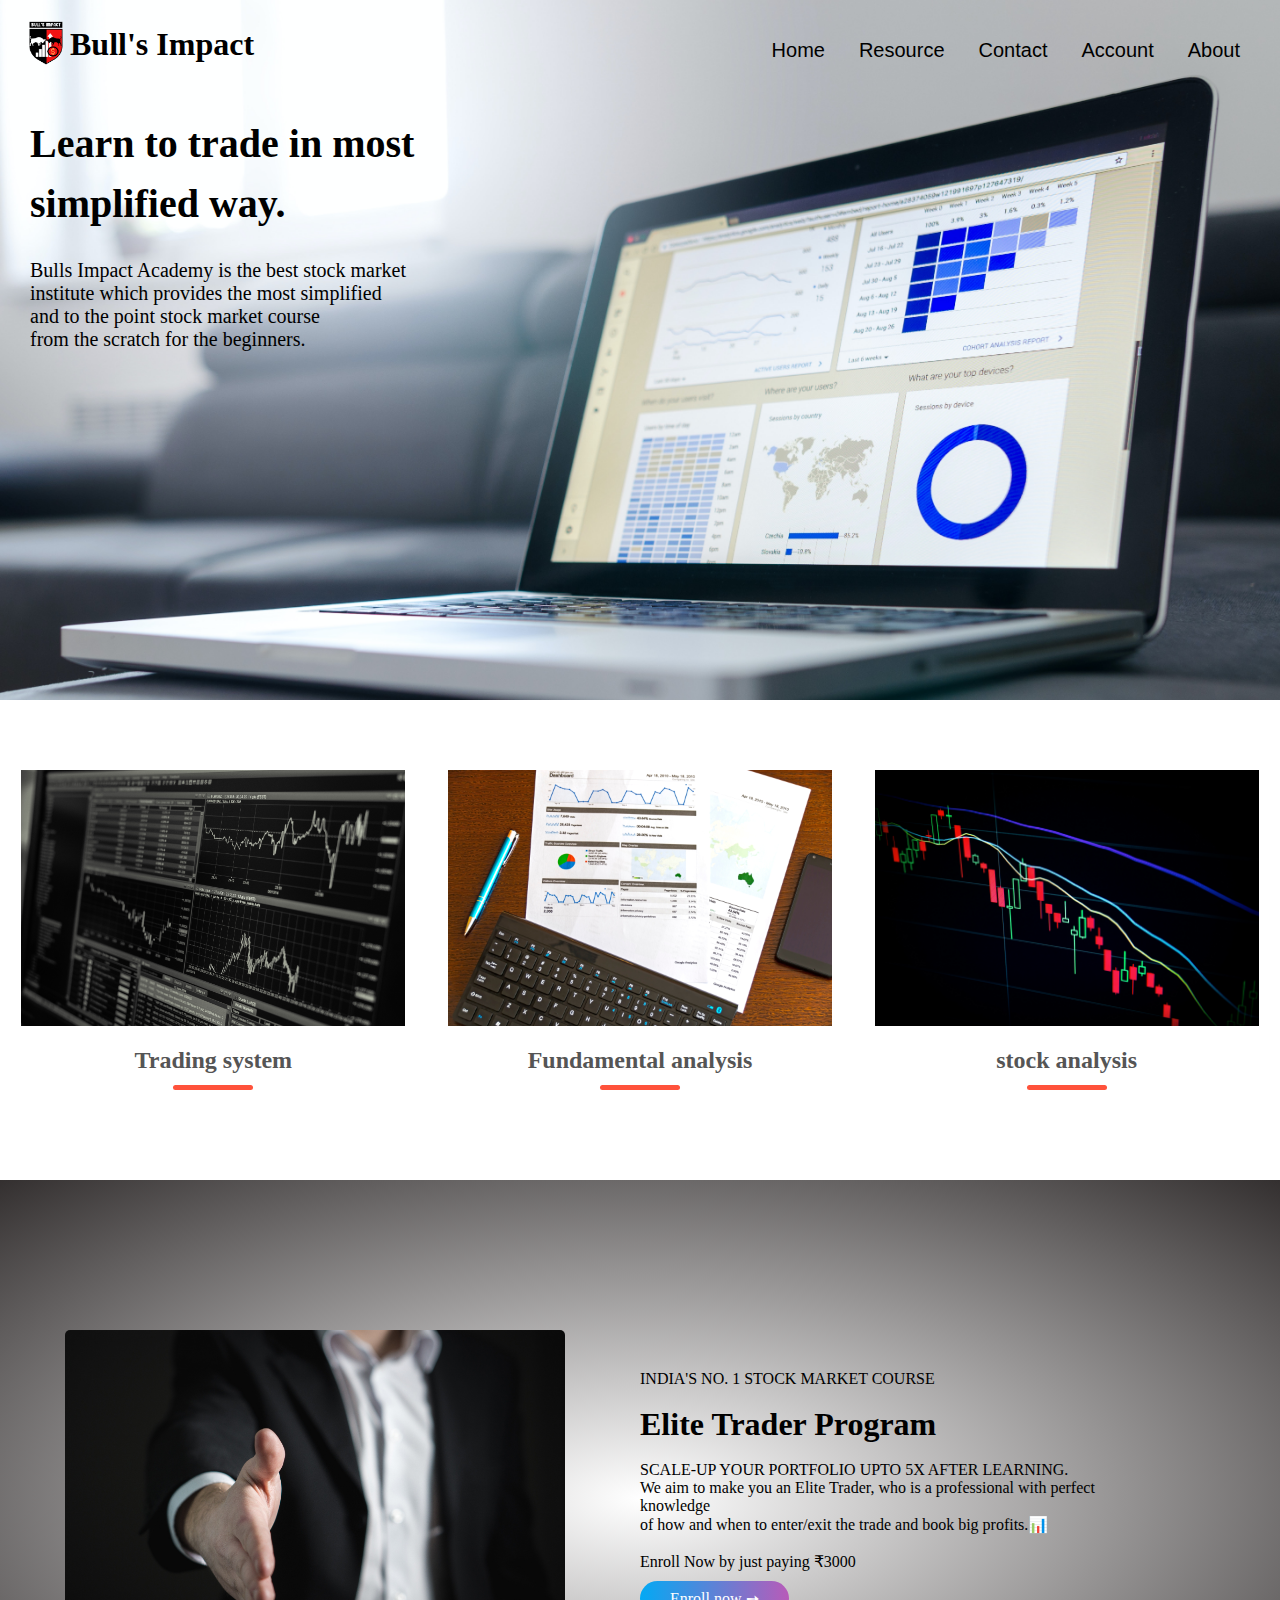
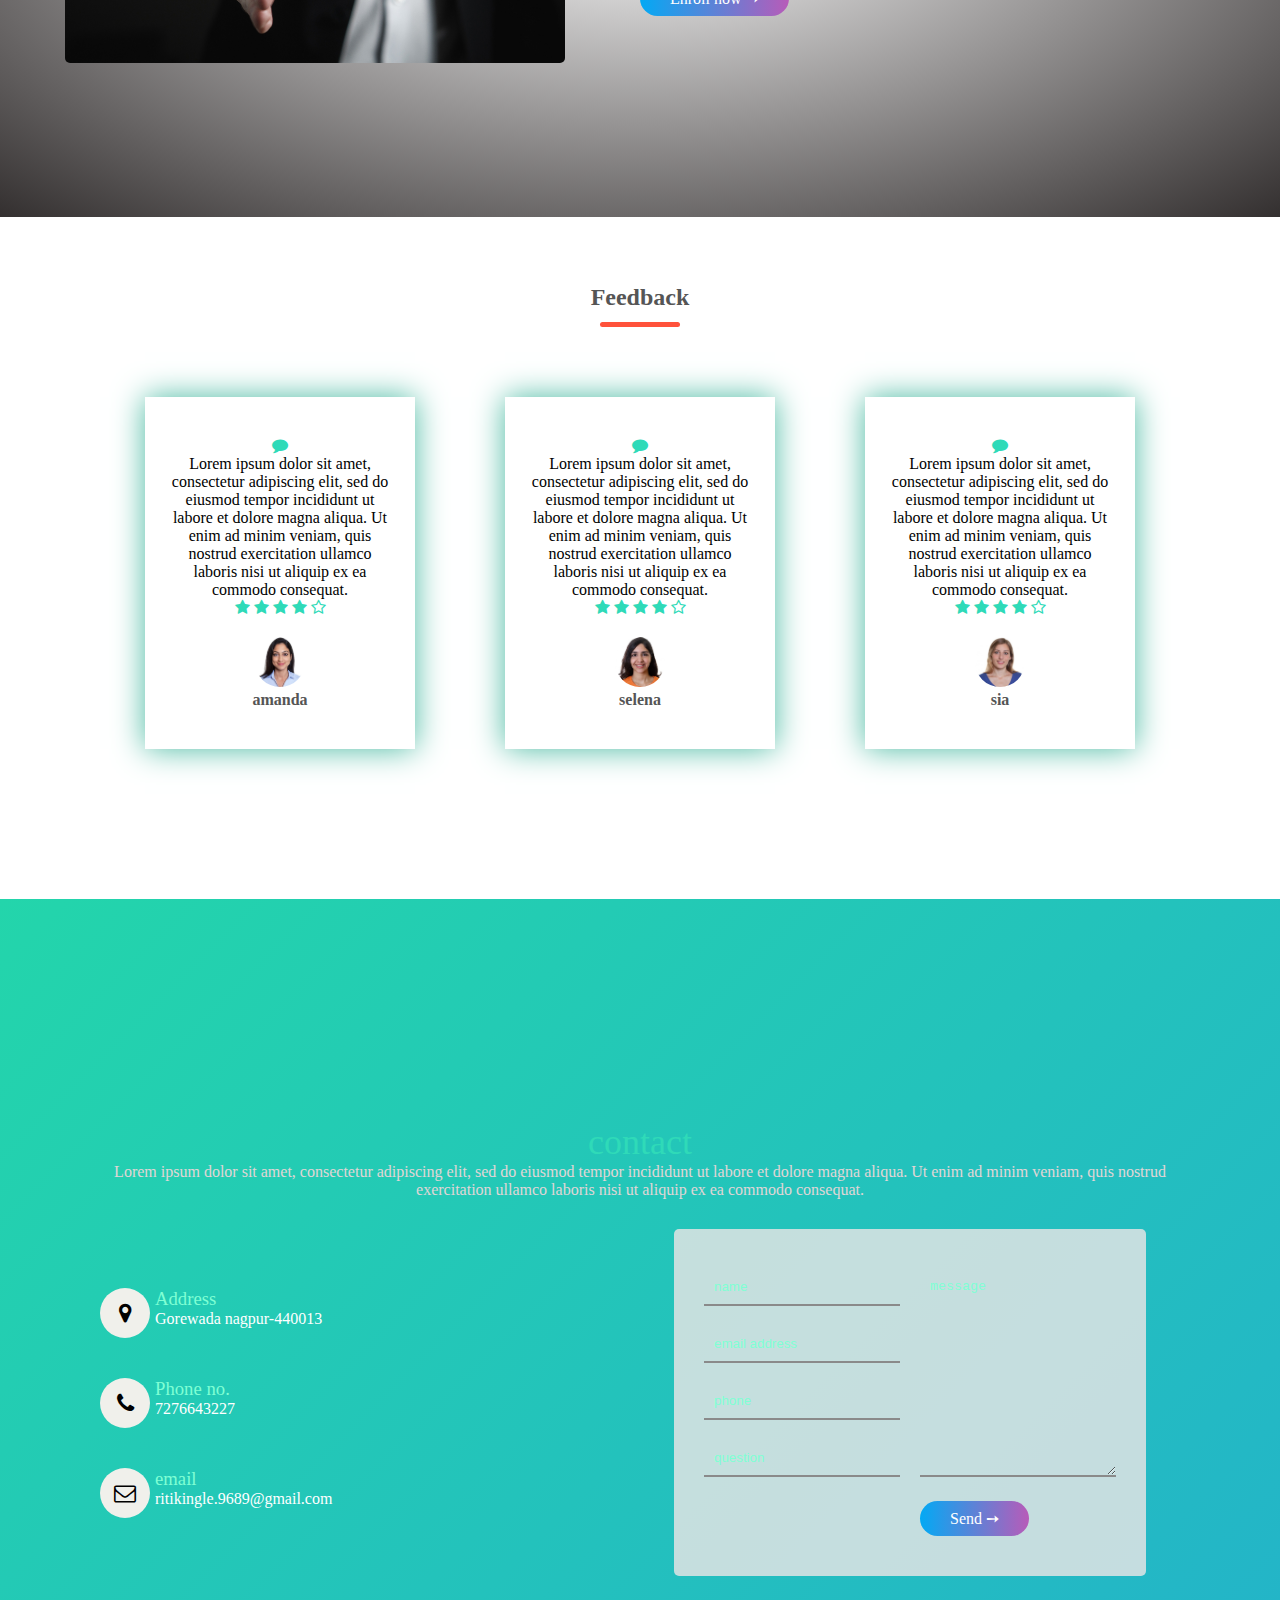
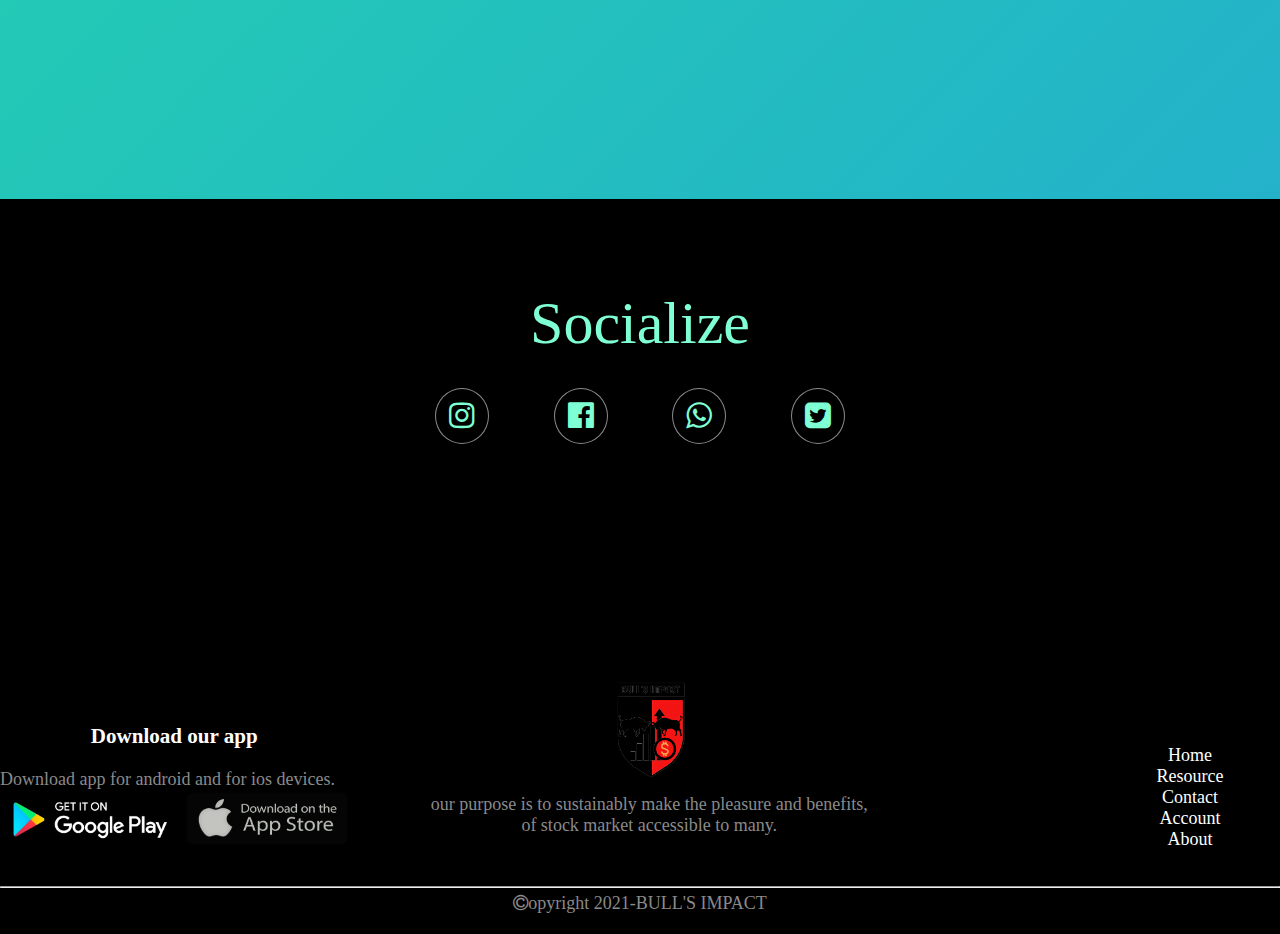
==== commit 68463bd0: "done" ====
--- a/index.html
+++ b/index.html
@@ -3,14 +3,13 @@
 <head>
     <meta charset="UTF-8">
     <meta name="viewport" content="width=device-width, initial-scale=1.0">
-    <meta http-equiv="X-UA-Compatible" content="ie=edge">
-    <title>Bullsimpact</title>
+     <title>Bullsimpact</title>
     <link rel="icon" type="image/png" href="images/logo.png">
     <link rel="stylesheet"  href="css/main.css">
     <link rel="stylesheet" href="https://stackpath.bootstrapcdn.com/font-awesome/4.7.0/css/font-awesome.min.css">
 
 </head>
-<body>
+<body> 
     
   <!--------section 1-----> 
     <div class="header">
@@ -30,7 +29,7 @@
                <div class="menu-icon"><i class="fa fa-bars" aria-hidden="true" onclick="menutoggle()"></i></div>
             </div>
 <!----------section 2----------->
-                <div class="row">
+                <div class="rowd">
                     <div class="sec2">
                         <h1>Learn to trade in most<br> simplified way.</h1> 
                         <p> Bulls Impact Academy is the best stock market<br> institute which provides the most simplified<br> and to the point stock market course<br> from the scratch for the beginners.</p>
--- a/css/main.css
+++ b/css/main.css
@@ -38,15 +38,17 @@
                     color:#ff523b;
 
 }
-.sec2 {
+.sec2{
+    
     flex-basis:50%;
     min-width:300px;
-    margin-top: 30px;
-    margin-right: 600px;
-    position:relative;
+    margin-left: 30px;
+ 
+   
 }
 .sec2 h1{
-        font-size: 50px;
+        
+        font-size: 40px;
         line-height: 60px;
         margin:25px 0;
 } 
@@ -54,11 +56,9 @@
     font-size: 20px;
 }
 .header{
-    background: url('banner1.jpg') no-repeat top center;
+    background: url('banner3.jpg') no-repeat top;
     background-size:1350px;
-    height:100vh;
-    
-    
+    height:700px;    
 }
 .menu-icon{
      width:30px;
@@ -357,7 +357,7 @@
 		color:aquamarine;
 }
 .contact-form{
-	max-width:550px;
+	max-width:600px;
 	margin:0 auto;
 	background-color:rgba(238, 230, 230, 0.8);
 	border-radius: 5px;
@@ -400,11 +400,25 @@
 @media screen and (max-width:600px){
 	.contact-form{
 				flex-direction: column;
-
+                 
 	}
 	.textarea textarea{
 						height:50px;
 	}
+    .contact-2{
+                padding:50px
+    }
+    .contain{
+        flex-direction: :column;
+    }
+    .contain .contact-info{
+        margin-bottom: 40px;
+    }
+    .contain .contact-info,.input-field,.contact-form{
+        width:100%;
+    }
+
+
 }
  
 /* -----mobile type---- */
@@ -432,6 +446,8 @@
          cursor:pointer;
 
      }
+      
+      
  }
 /* media query */
 
@@ -456,20 +472,13 @@
     .colm{
         margin-left: 22px;
     }    
-     .contact-form, .input-field{
-         width:100%;
+      
+      
+      
+     
+     .social ul li{
+        margin:5px;
      }
-     .sec2{
-         margin-left:500px;
-          
-          
-     }
-     .contact-info{
-         width:100%;
-         position: relative;
-         right:50px;
-     }
-     
      
 }
 
@@ -496,7 +505,7 @@
                 display: inline-block;
                 margin:30px 30px;
                 font-size: 30px;
-                padding:11px 13px;
+                padding:10px 13px;
                 color:#f3946f;
                 border:1px solid #8a8a8a;
                 border-radius: 50%;
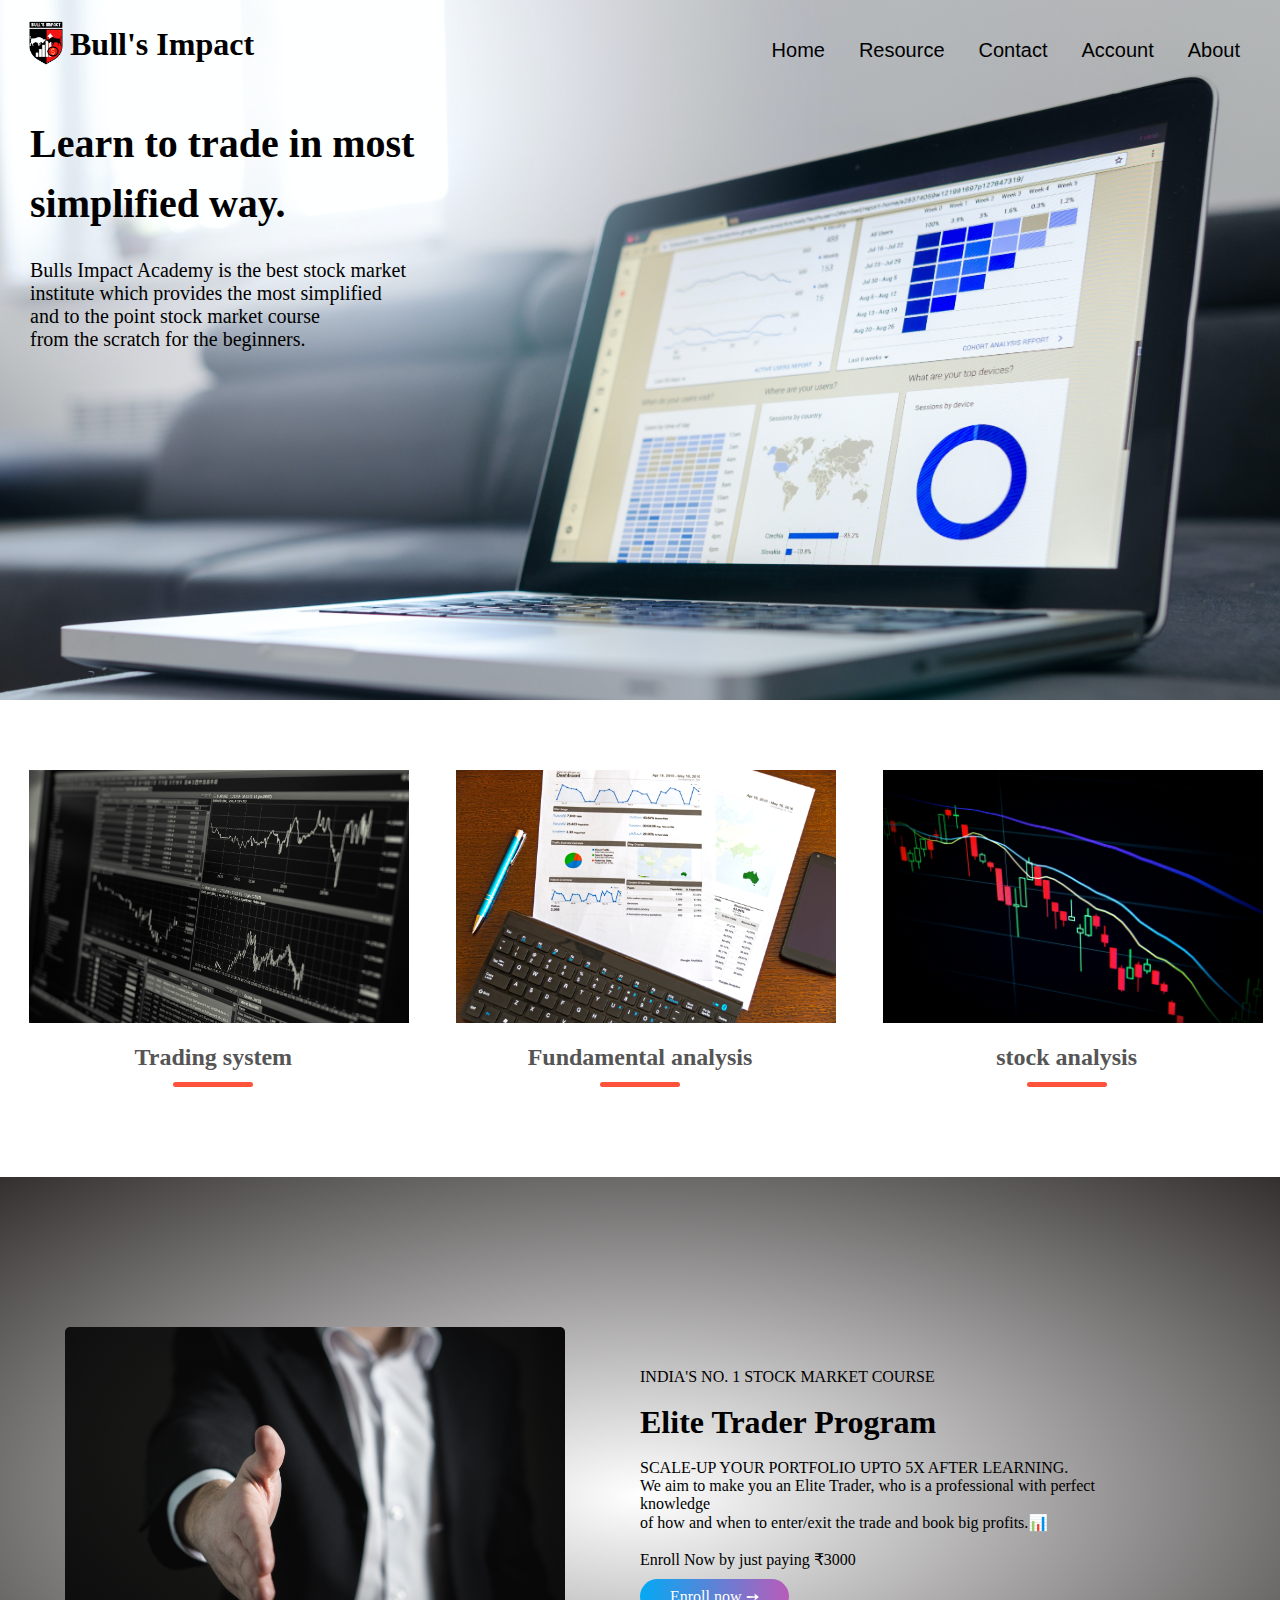
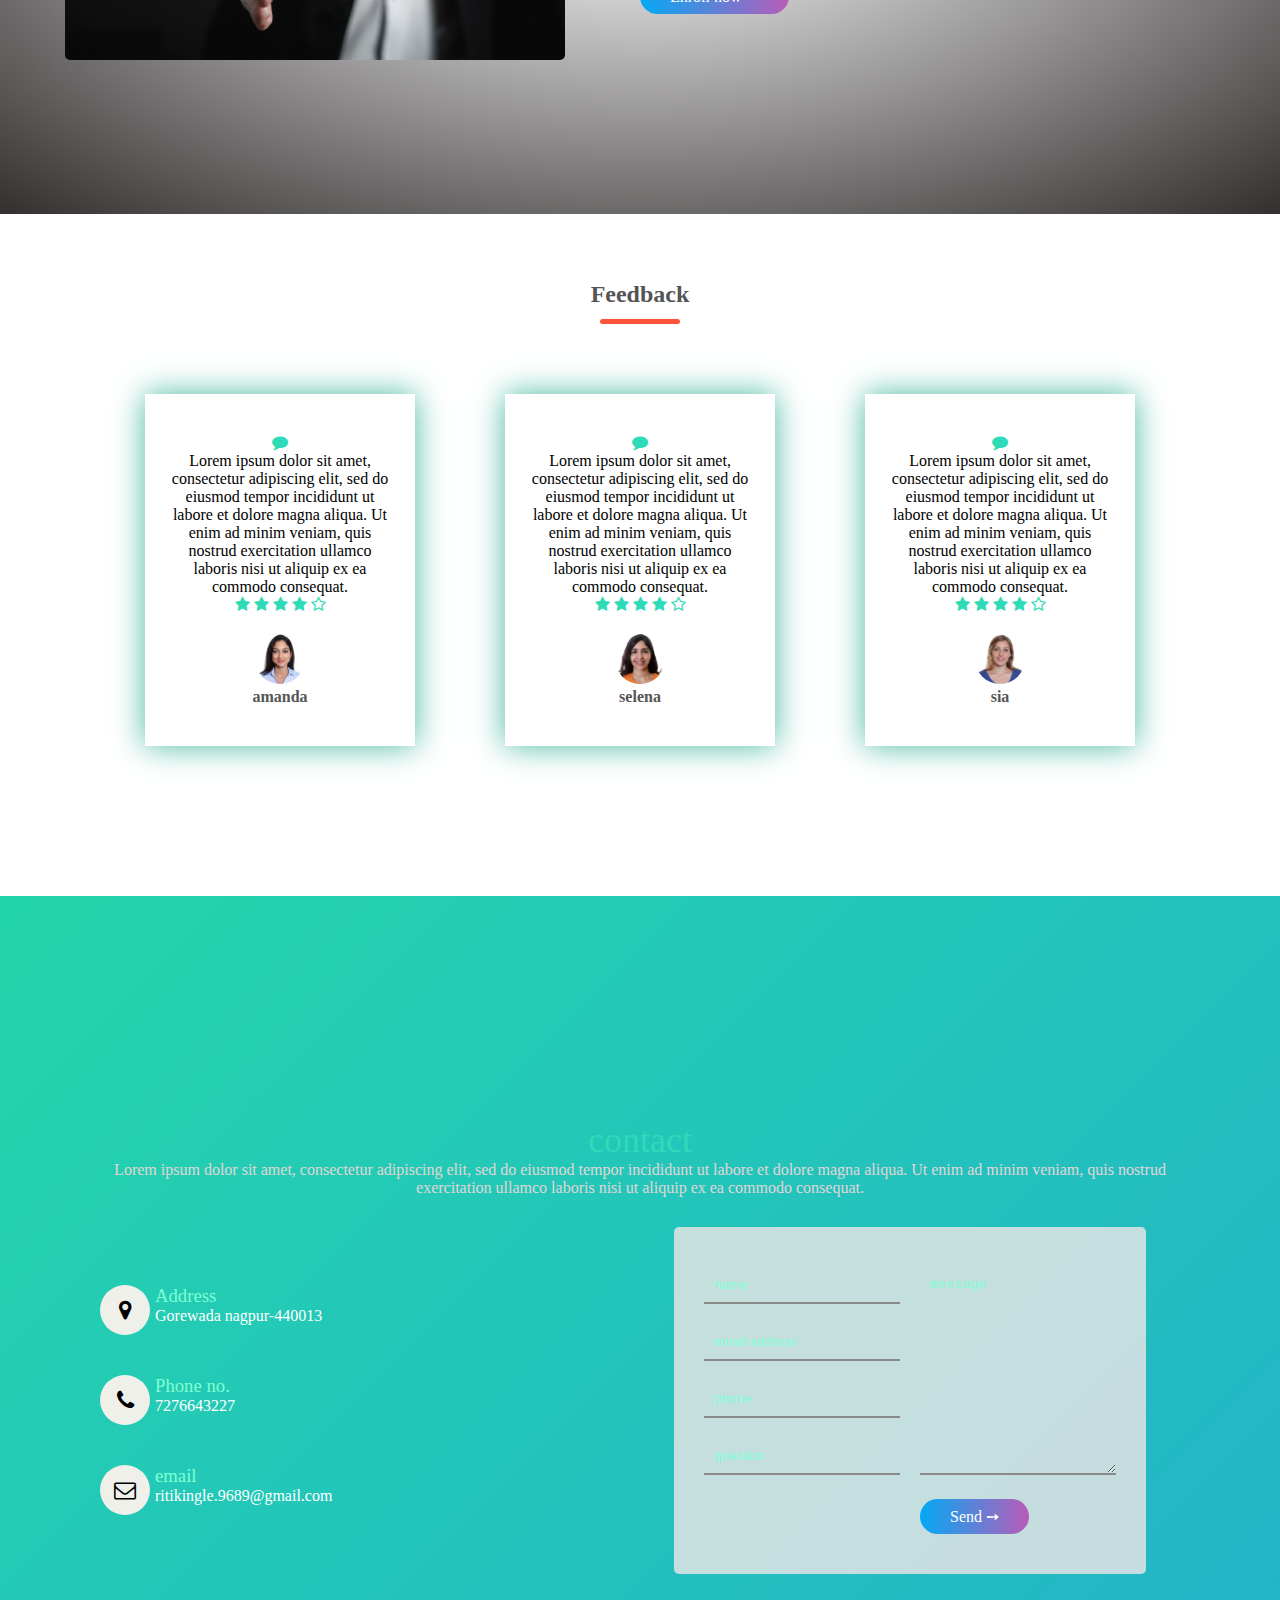
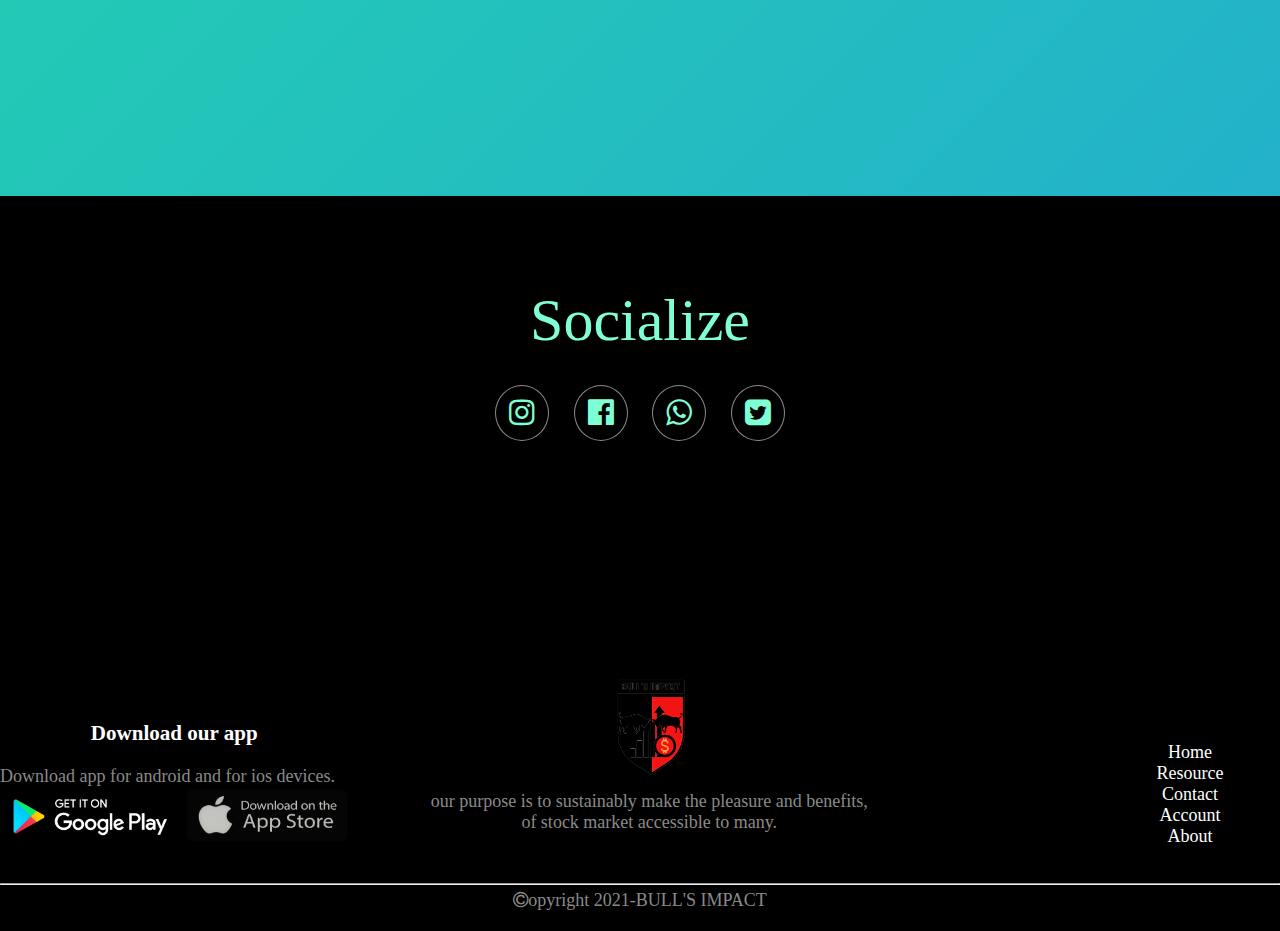
==== commit 688e0715: "done" ====
--- a/index.html
+++ b/index.html
@@ -124,6 +124,7 @@
                         <img src="images/person2.jpg">
                         <h3>selena </h3>
                     </div>
+                     
                     <div class="column-2">
                         <i class="fa fa-comment" >	</i>
                         <p>Lorem ipsum dolor sit amet, consectetur adipiscing elit, sed do eiusmod tempor incididunt ut labore et dolore magna aliqua. 
--- a/css/main.css
+++ b/css/main.css
@@ -75,9 +75,9 @@
      
 } 
 .categories{
-    margin-top:80px;   
+     
     max-width:1400px;
-    margin: 70px auto;    
+    margin: 70px auto; 
 
 }
  
@@ -87,7 +87,9 @@
     
 }
 .column img{
-            width:100%;
+            width:380px;
+            margin-left: 12px;
+             
 }
 /*section 3*/
 .small-container{
@@ -417,7 +419,7 @@
     .contain .contact-info,.input-field,.contact-form{
         width:100%;
     }
-
+     
 
 }
  
@@ -503,7 +505,7 @@
 }
 .social ul li{
                 display: inline-block;
-                margin:30px 30px;
+                margin:30px 10px;
                 font-size: 30px;
                 padding:10px 13px;
                 color:#f3946f;
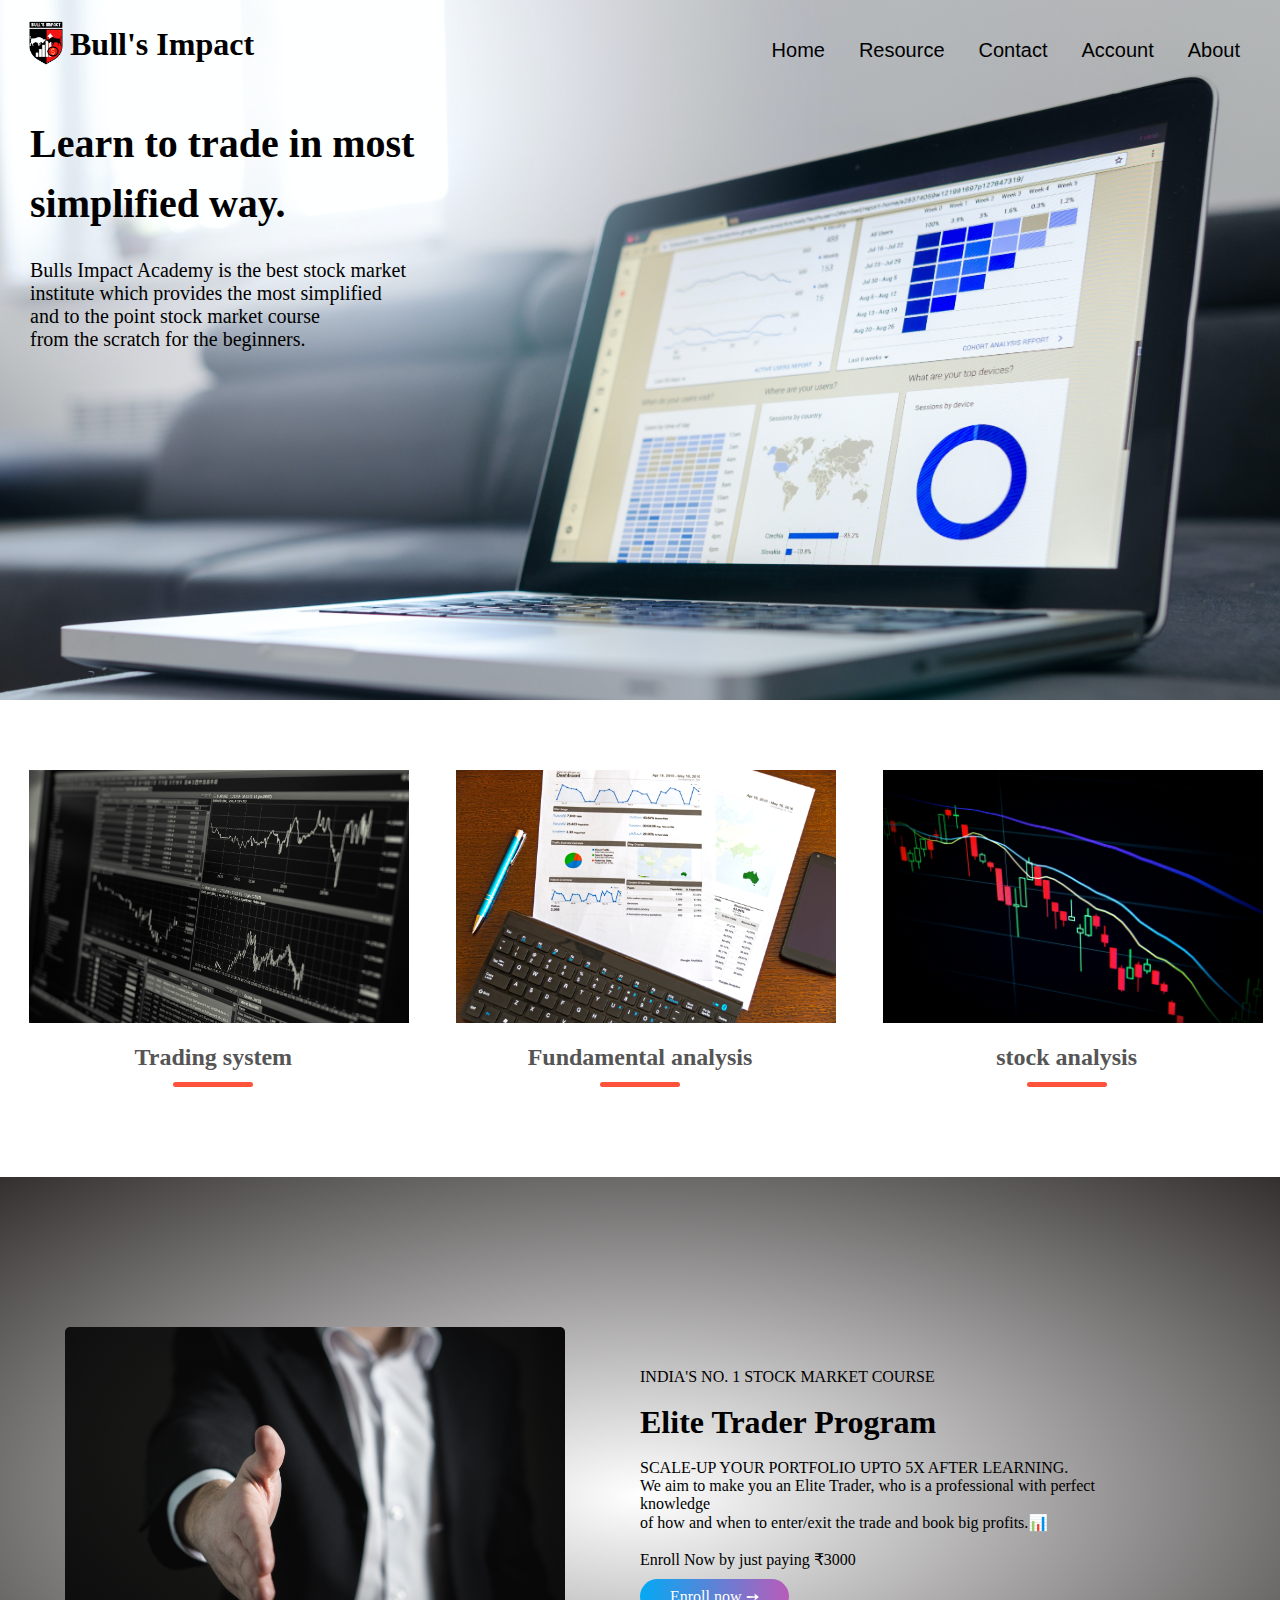
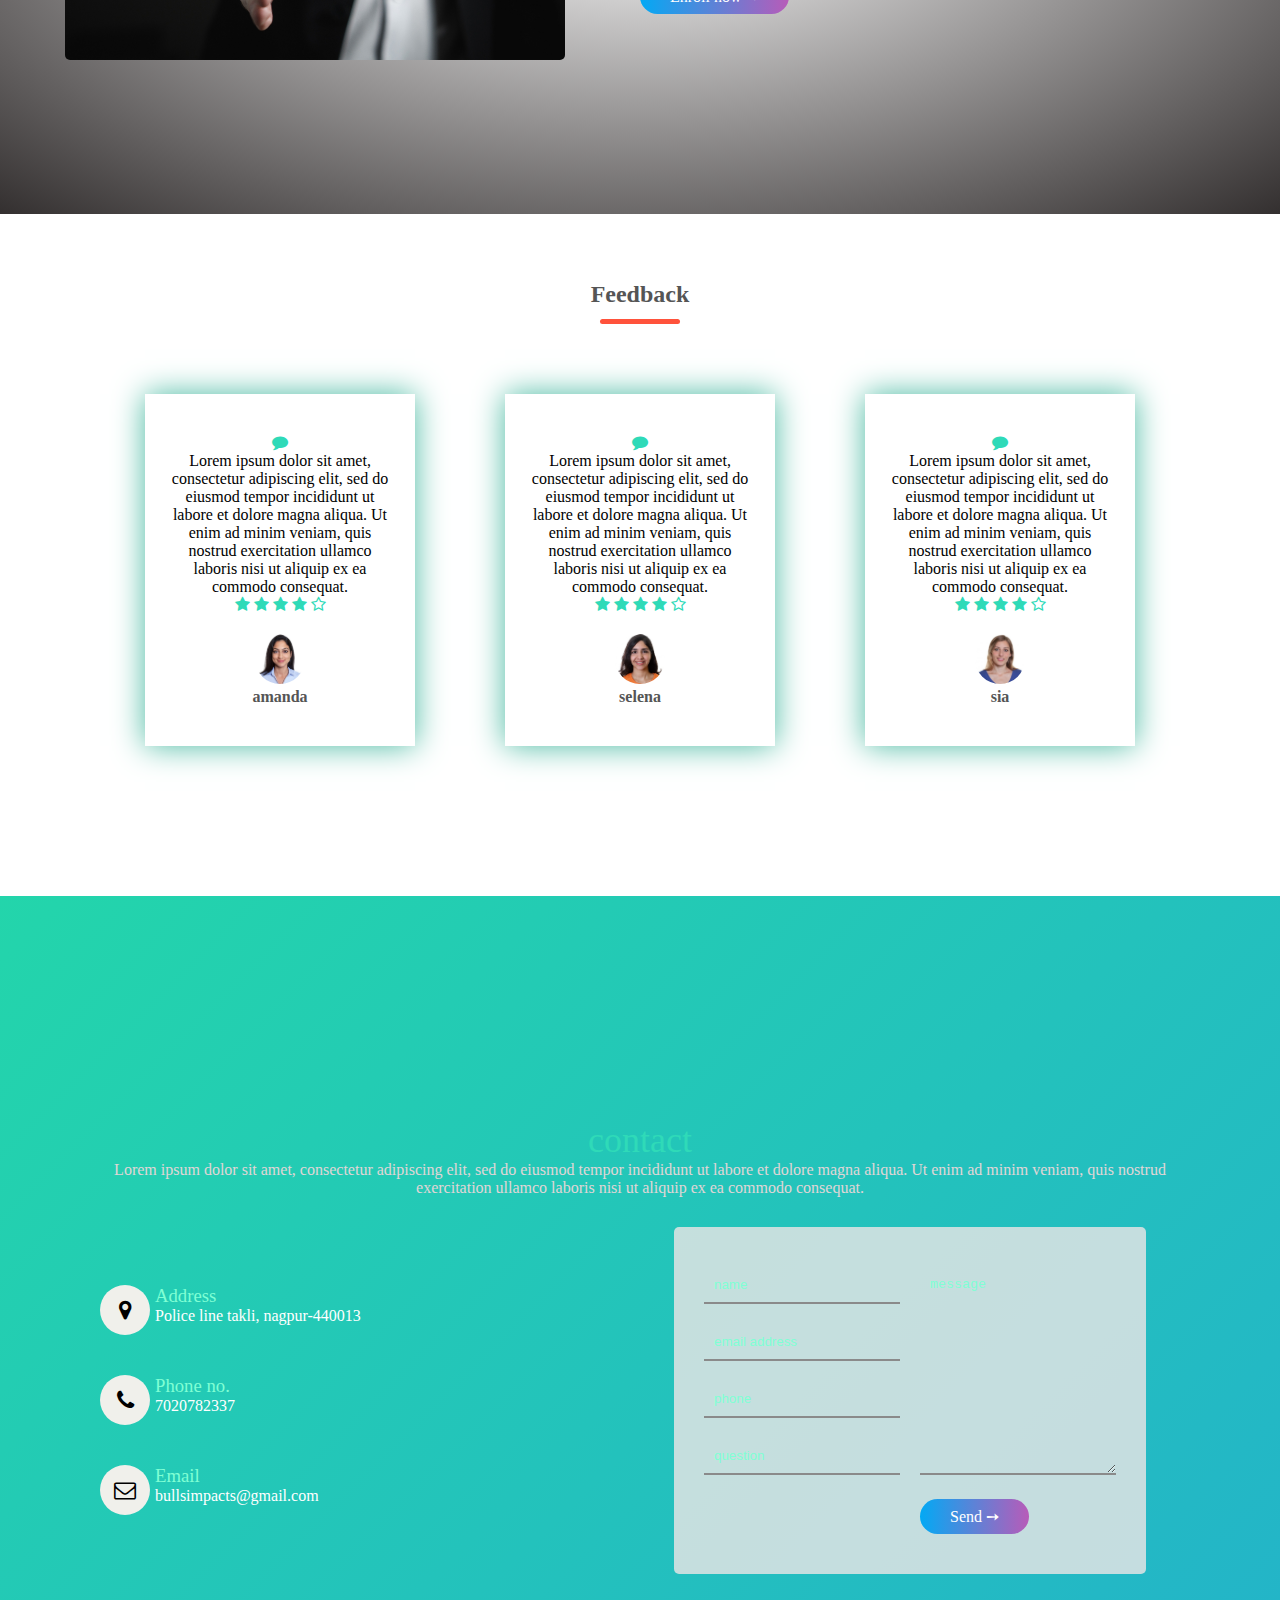
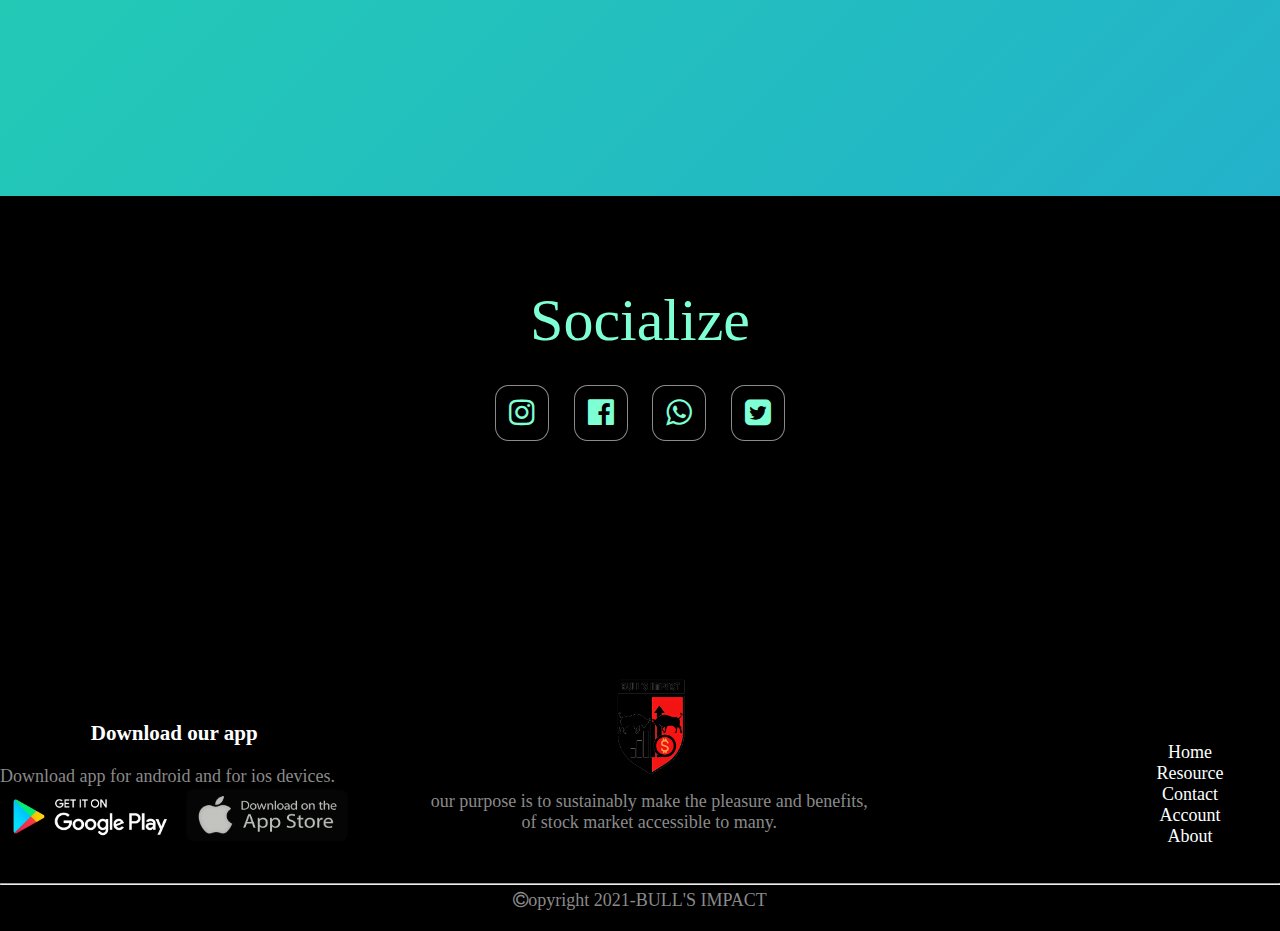
==== commit 7c39afdc: "dd" ====
--- a/index.html
+++ b/index.html
@@ -162,22 +162,22 @@
 				</div>
 					<div class="text">
 						<h3>Address</h3>
-						<p>Gorewada nagpur-440013</p>
+						<p>Police line takli, nagpur-440013</p>
 					</div>    
 			</div>    
 			<div class="box">
 				<div class="icon"><i class="fa fa-phone" aria-hidden="true"></i></div>
 					<div class="text">
 						<h3>Phone no.</h3>
-						<p>7276643227</p>
+						<p>7020782337</p>
 					</div>    
 			</div>    
 			<div class="box">
 				<div class="icon"><i class="fa fa-envelope-o" aria-hidden="true"></i>
 				</div>
 					<div class="text">
-						<h3>email</h3>
-						<p>ritikingle.9689@gmail.com</p>
+						<h3>Email</h3>
+						<p>bullsimpacts@gmail.com</p>
 					</div>    
 			</div>    
 	    </div>
@@ -212,10 +212,10 @@
                     <div class="social">
                         <h1>Socialize</h1>
                          <ul>
-                            <li><a href=""> <i class="fa fa-instagram" aria-hidden="true"></i></a> </li>
-                            <li><a href> <i class="fa fa-facebook-official" aria-hidden="true"></i> </a> </li>
+                            <li><a href="https://instagram.com/bullsimpact?igshid=14qkhzlo1f3pt"> <i class="fa fa-instagram" aria-hidden="true"></i></a> </li>
+                            <li><a href="https://www.facebook.com/bulls.impact/about"> <i class="fa fa-facebook-official" aria-hidden="true"></i> </a> </li>
                             <li><a href=""><i class="fa fa-whatsapp" aria-hidden="true"></i></a></li>
-                            <li><a href> <i class="fa fa-twitter-square" aria-hidden="true"></i></a>   </li>
+                            <li><a href="https://twitter.com/BullsImpact?s=09"> <i class="fa fa-twitter-square" aria-hidden="true"></i></a>   </li>
                             
                  
                         </ul>
--- a/css/main.css
+++ b/css/main.css
@@ -411,7 +411,7 @@
                 padding:50px
     }
     .contain{
-        flex-direction: :column;
+        flex-direction:column;
     }
     .contain .contact-info{
         margin-bottom: 40px;
@@ -510,7 +510,7 @@
                 padding:10px 13px;
                 color:#f3946f;
                 border:1px solid #8a8a8a;
-                border-radius: 50%;
+                border-radius: 25%;
                 list-style: none;
 }
 .social ul li i{
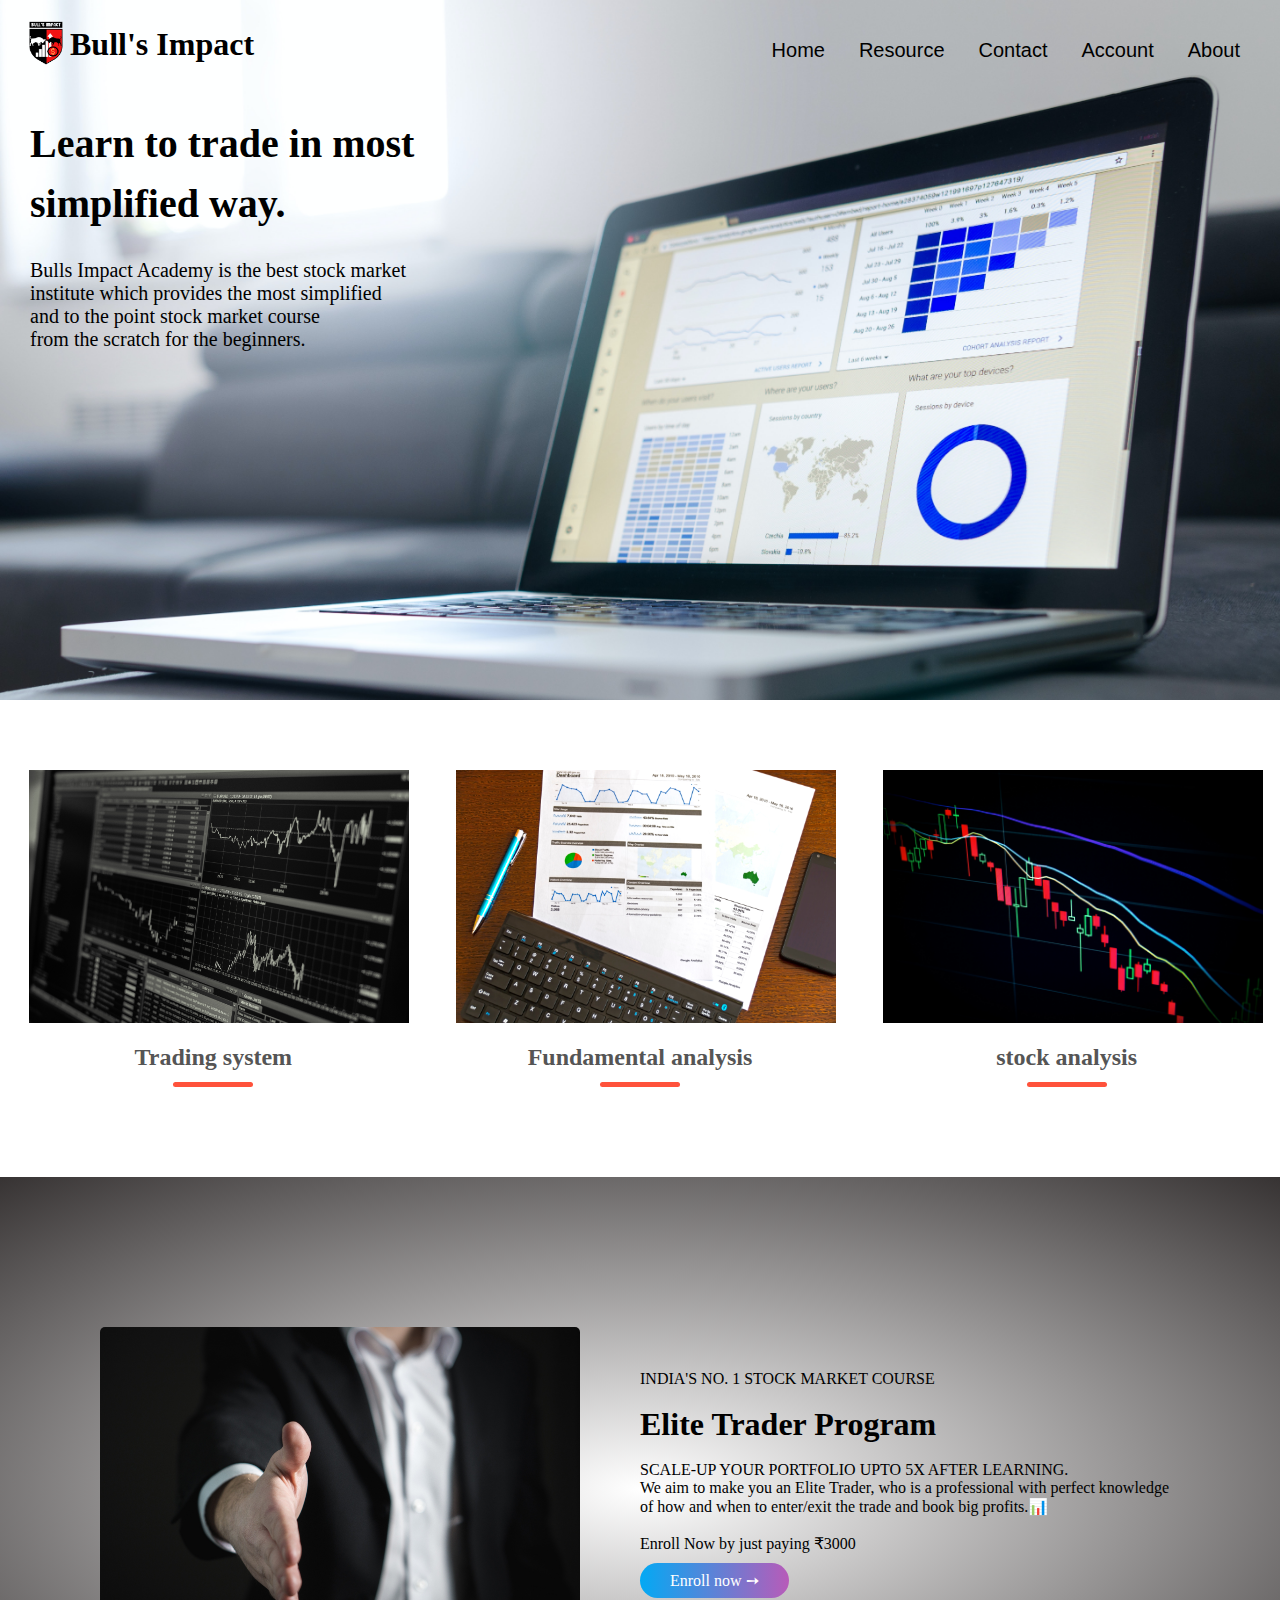
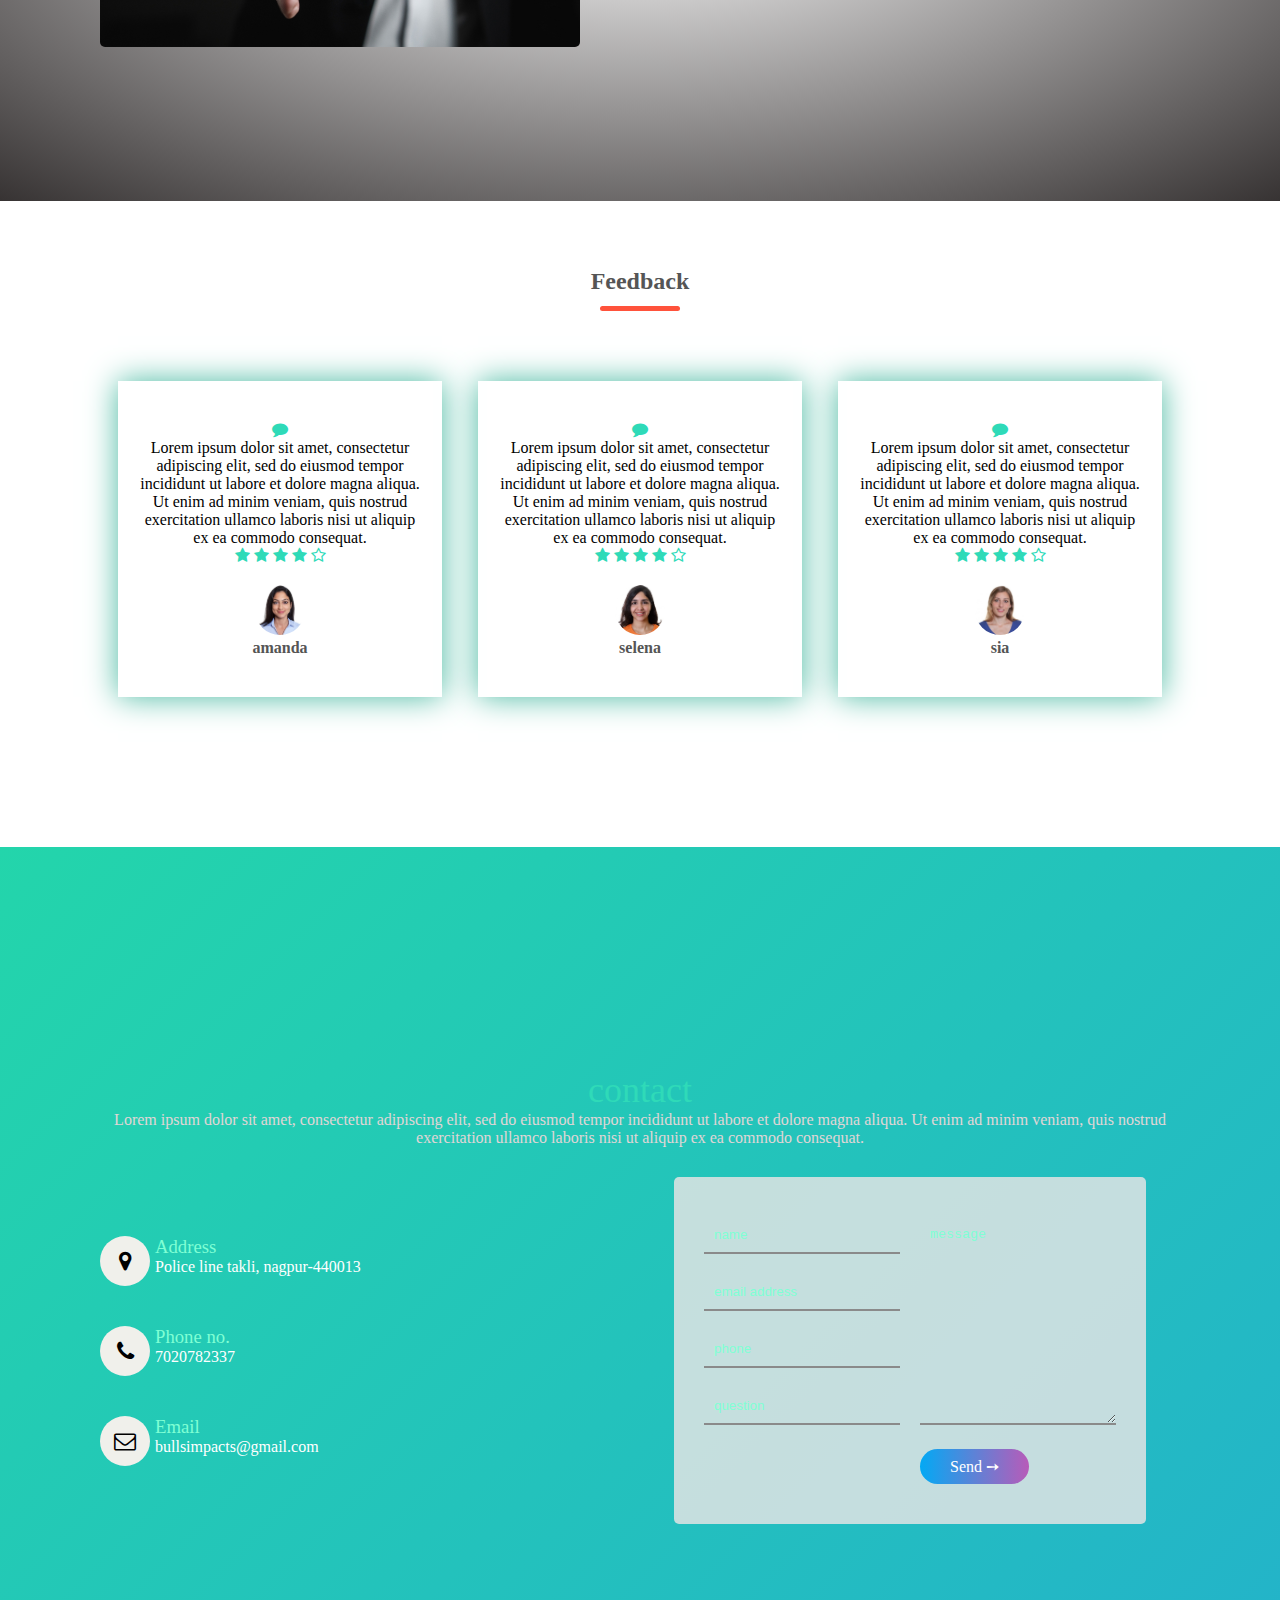
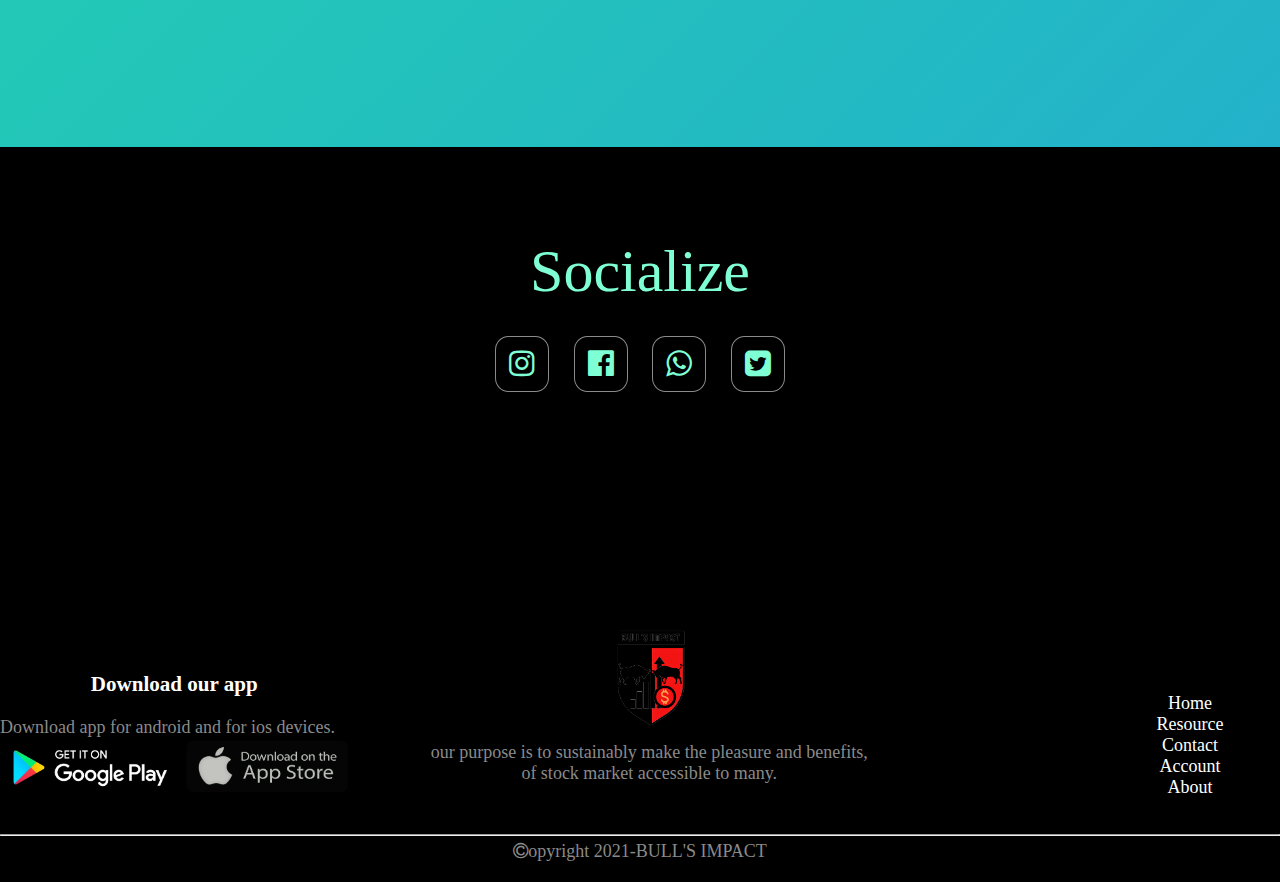
==== commit 1328f879: "ff" ====
--- a/index.html
+++ b/index.html
@@ -66,7 +66,7 @@
             <div class="small-container">
                 <div class="row">
                     <div class="colm">
-                        <img class="colm-img" src="images/enrol-img.jpg">
+                        <img src="images/enrol-img.jpg">
                     </div>
                     <div class="colm">
                         <p>INDIA'S NO. 1 STOCK MARKET COURSE</p>
@@ -86,7 +86,7 @@
             </div>
 
         </div>
-<!-------comment section 5---->        
+<!-------feedback section 5---->        
         <div class="comment-section">
             <h2 class="title-comment">Feedback </h2>
             <div class="container">
--- a/css/main.css
+++ b/css/main.css
@@ -95,8 +95,7 @@
 .small-container{
                 max-width: 1080px;
                 margin:auto;
-                padding-left: 25px;
-                padding-right: 25px;
+                 
 }
 .title, .title-comment{
     text-align:center;
@@ -126,25 +125,26 @@
 .container1{
      
     background:radial-gradient(#fff,#2e2a2a) no-repeat top center;
-     background-size: 1350px;
+     background-size: 1400px;
     padding-top: 150px;
     padding-bottom: 150px;
     position:relative;
   
     
 }
-.colm-img{
-    width: 500px;
-    margin-left: -60px;
-    border-radius: 5px;
-    
-           
-}
 .colm {
     flex-basis: 50%;
-    min-width:300px;
-  
-}
+      
+     
+}
+.colm img{
+    width:480px;
+      
+    border-radius: 5px;
+    
+           
+}
+ 
 .colm a, .textarea a  {
     color:white;
     display:inline-block;
@@ -171,17 +171,17 @@
     }
 }
 
-/*comment section 5*/
+/*feedback section 5*/
 .comment-section{
 	padding:100px;
 
 }
 .column-2{
-	flex-basis: 25%;
+	flex-basis: 30%;
 	padding:10px;
 	min-width: 200px;
 	margin-bottom: 50px; 
-	transition: transform 0.5s;
+	transition: transform .5s;
 }  
  
 column-2 p{
@@ -395,9 +395,9 @@
 }
 ::-moz-input-placeholder {
 	color:aquamarine;
-}
+} 
 ::-ms-input-placeholder{
-	color:chartreuse;
+	color:rgb(106, 250, 243);
 }
 @media screen and (max-width:600px){
 	.contact-form{
@@ -459,7 +459,7 @@
         
 
     }
-    .column-fot1,.column-fot2, .column-fot4  {
+    .column-fot1,.column-fot2, .column-fot4 ,.colm {
         flex-basis: 100%;
     }
     .column-fot2{
@@ -468,12 +468,10 @@
     .contain{
             flex-direction: column;
      }
-    .colm-img{
+     .colm img{
         max-width:400px;
         }
-    .colm{
-        margin-left: 22px;
-    }    
+     
       
       
       
